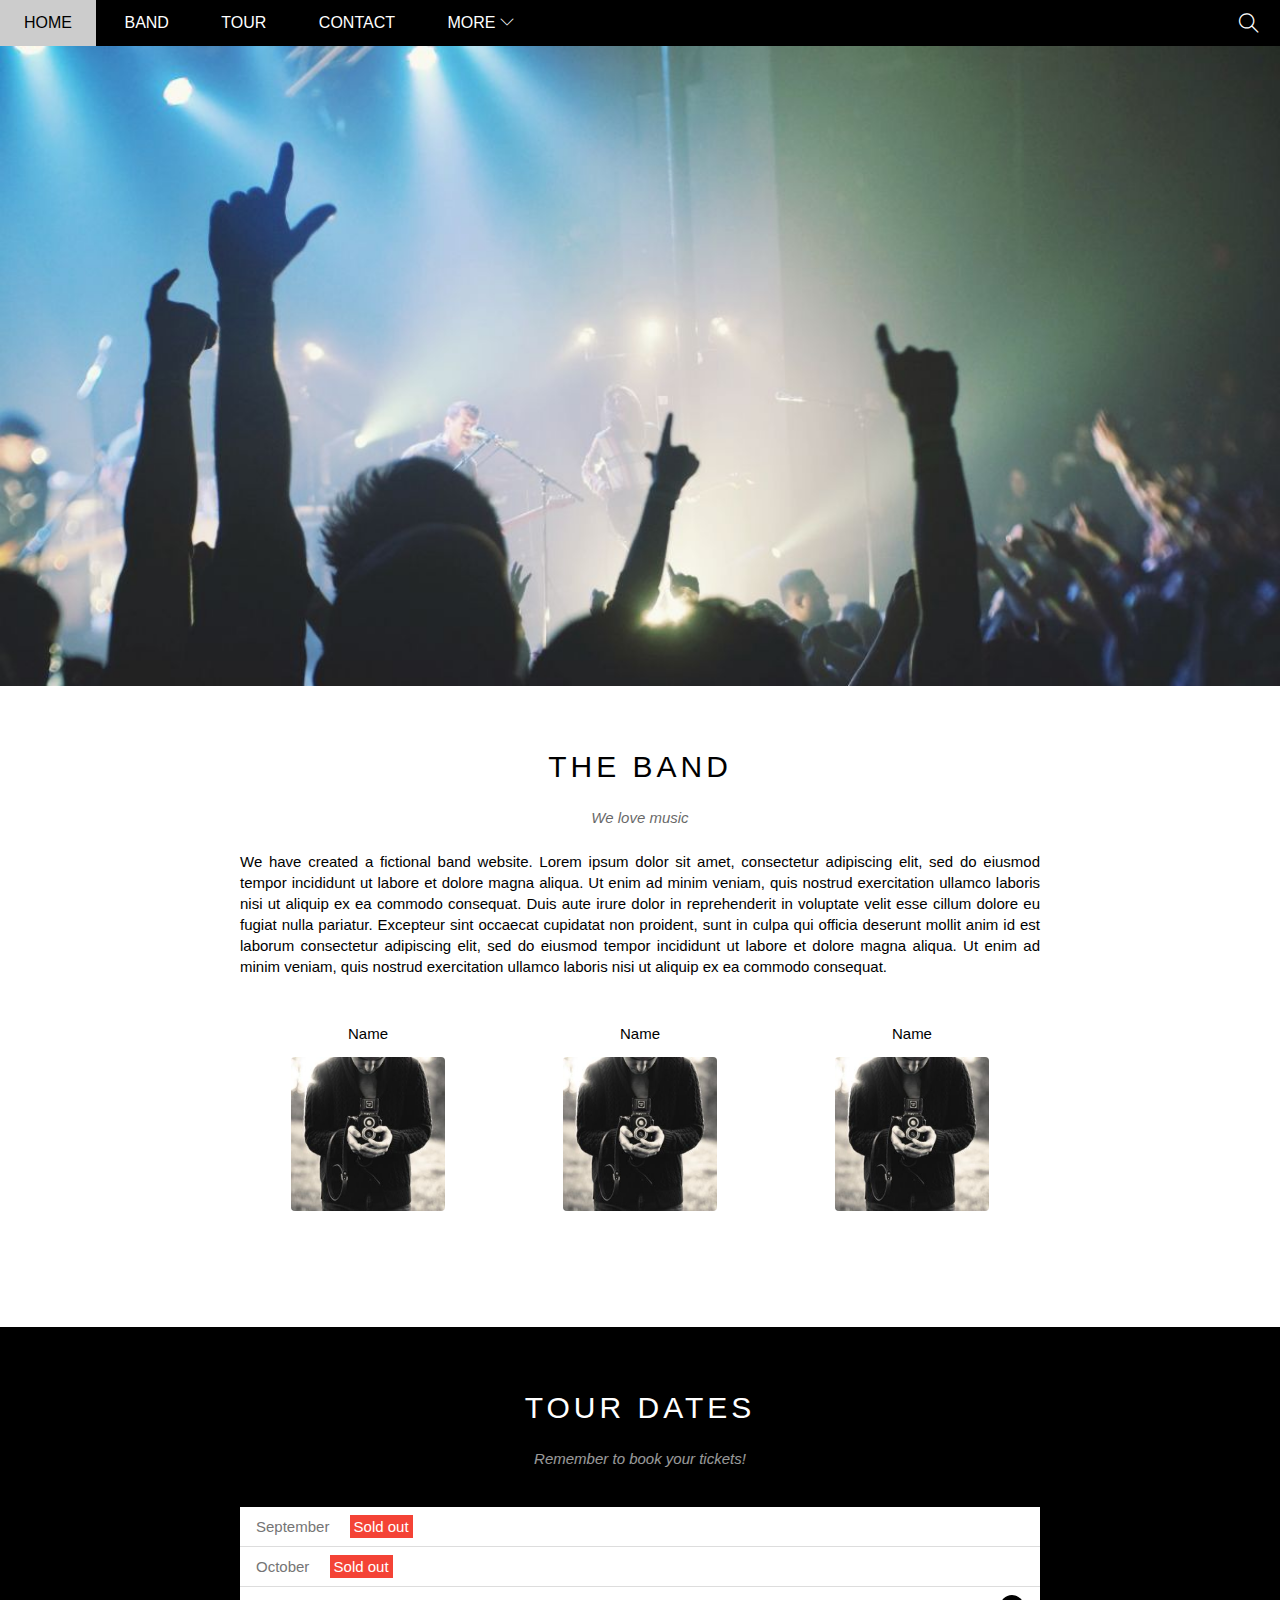
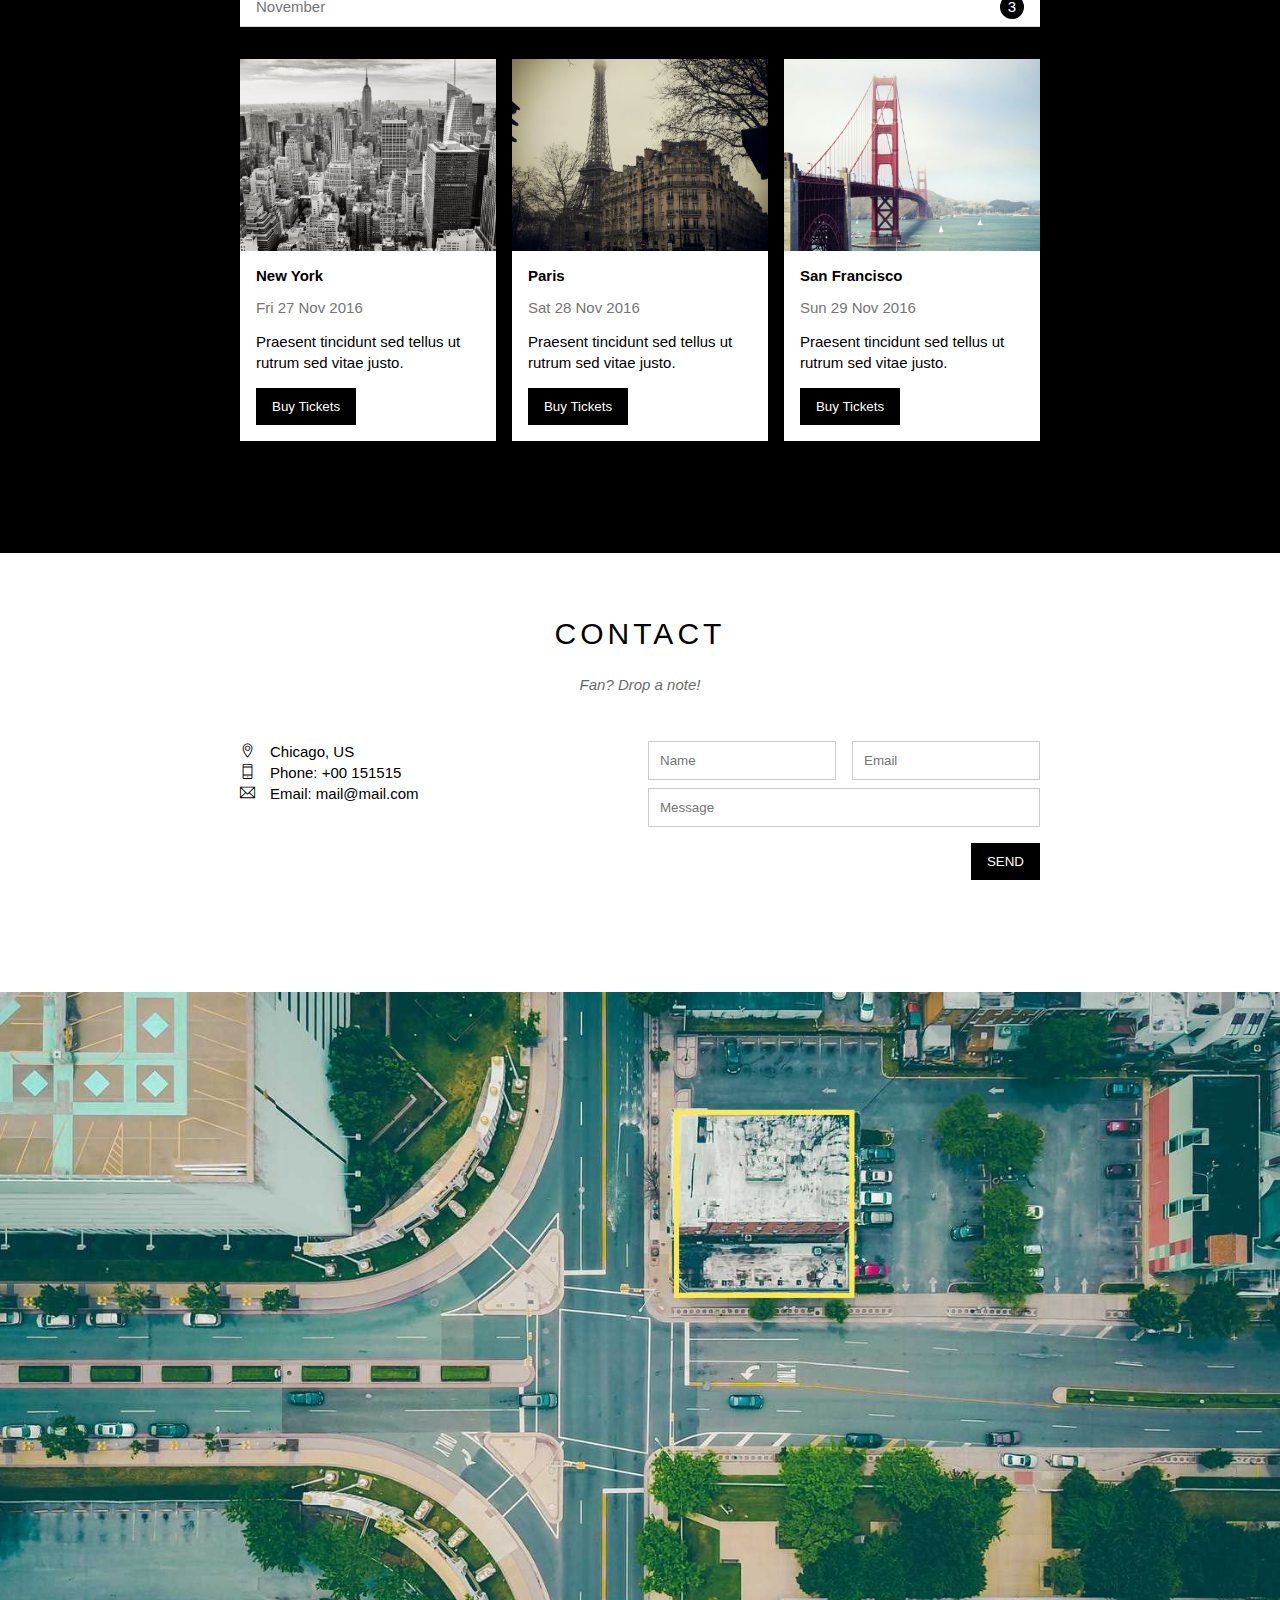
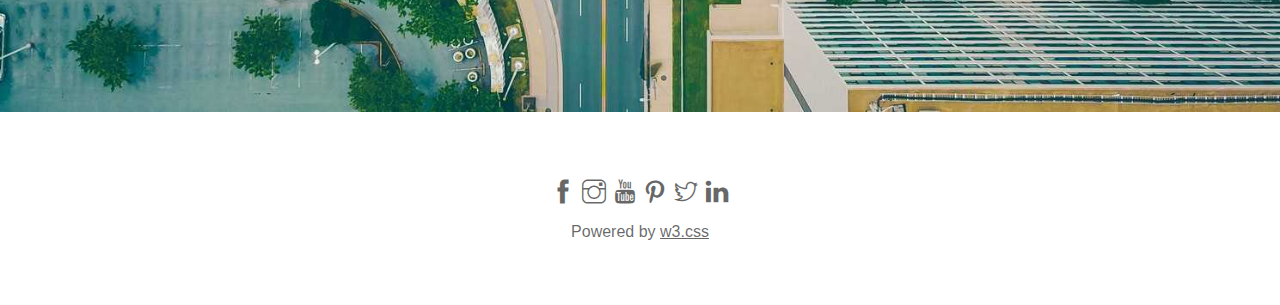
==== index.html @ e9b1ca22 "first commit" ====
<!DOCTYPE html>
<html lang="en">
    <head>
        <meta charset="UTF-8" />
        <meta http-equiv="X-UA-Compatible" content="IE=edge" />
        <meta name="viewport" content="width=device-width, initial-scale=1.0" />
        <link rel="stylesheet" href="assets/css/style.css" />
        <link rel="stylesheet" href="assets/fonts/themify-icons/themify-icons.css" />
        <title>The Band</title>
    </head>

    <body>
        <div id="main">
            <!-- Header -->
            <div id="header">
                <ul id="nav">
                    <li><a href="#">Home</a></li>
                    <li><a href="#band">Band</a></li>
                    <li><a href="#tour">Tour</a></li>
                    <li><a href="#contact">Contact</a></li>
                    <li>
                        <a href="">
                            More
                            <i class="nav-arrow-down ti-angle-down"></i>
                        </a>
                        <ul class="subnav">
                            <li><a href="#">Merchandise</a></li>
                            <li><a href="#">Extra</a></li>
                            <li><a href="#">Media</a></li>
                        </ul>
                    </li>
                </ul>
                <div class="search-btn">
                    <i class="search-icon ti-search"></i>
                </div>
            </div>
            <!-- Header -->

            <!-- Slider -->
            <div id="slider">
                <div class="text-content">
                    <h2 class="text-heading">New York</h2>
                    <p class="text-description">The atmosphere in New York is lorem ipsum.</p>
                </div>
            </div>
            <!-- Slider -->

            <!-- Content -->
            <div id="content">
                <!-- About section -->
                <div id="band" class="content-section">
                    <h2 class="section-heading">THE BAND</h2>
                    <p class="section-sub-heading">We love music</p>
                    <p class="about-text">
                        We have created a fictional band website. Lorem ipsum dolor sit amet, consectetur adipiscing elit, sed do eiusmod
                        tempor incididunt ut labore et dolore magna aliqua. Ut enim ad minim veniam, quis nostrud exercitation ullamco
                        laboris nisi ut aliquip ex ea commodo consequat. Duis aute irure dolor in reprehenderit in voluptate velit esse
                        cillum dolore eu fugiat nulla pariatur. Excepteur sint occaecat cupidatat non proident, sunt in culpa qui officia
                        deserunt mollit anim id est laborum consectetur adipiscing elit, sed do eiusmod tempor incididunt ut labore et
                        dolore magna aliqua. Ut enim ad minim veniam, quis nostrud exercitation ullamco laboris nisi ut aliquip ex ea
                        commodo consequat.
                    </p>
                    <div class="row members-list">
                        <div class="col col-third text-center">
                            <p class="member-name">Name</p>
                            <img src="./assets/img/team/bandmember.jpeg" alt="Name" class="member-img" />
                        </div>
                        <div class="col col-third text-center">
                            <p class="member-name">Name</p>
                            <img src="./assets/img/team/bandmember.jpeg" alt="Name" class="member-img" />
                        </div>
                        <div class="col col-third text-center">
                            <p class="member-name">Name</p>
                            <img src="./assets/img/team/bandmember.jpeg" alt="Name" class="member-img" />
                        </div>
                    </div>
                </div>
                <!-- About section -->

                <!-- Tour section -->
                <div id="tour" class="tour-section">
                    <div class="content-section">
                        <h2 class="section-heading text-white">TOUR DATES</h2>
                        <p class="section-sub-heading text-white">Remember to book your tickets!</p>

                        <!-- Tickets -->
                        <ul class="ticket-list">
                            <li>September <span class="sold-out">Sold out</span></li>
                            <li>October <span class="sold-out">Sold out</span></li>
                            <li>November <span class="quantity">3</span></li>
                        </ul>

                        <!-- Places -->
                        <div class="row places-list">
                            <div class="col col-third places-item">
                                <img src="/w3_band/assets/img/place/newyork.jpeg" alt="New York" class="place-img" />
                                <div class="place-body">
                                    <h3 class="place-heading">New York</h3>
                                    <p class="place-time">Fri 27 Nov 2016</p>
                                    <p class="place-description">Praesent tincidunt sed tellus ut rutrum sed vitae justo.</p>
                                    <button class="btn js-buy-ticket">Buy Tickets</button>
                                </div>
                            </div>

                            <div class="col col-third places-item">
                                <img src="/w3_band/assets/img/place/paris.jpeg" alt="New York" class="place-img" />
                                <div class="place-body">
                                    <h3 class="place-heading">Paris</h3>
                                    <p class="place-time">Sat 28 Nov 2016</p>
                                    <p class="place-description">Praesent tincidunt sed tellus ut rutrum sed vitae justo.</p>
                                    <button class="btn js-buy-ticket">Buy Tickets</button>
                                </div>
                            </div>

                            <div class="col col-third places-item">
                                <img src="/w3_band/assets/img/place/sanfran.jpeg" alt="New York" class="place-img" />
                                <div class="place-body">
                                    <h3 class="place-heading">San Francisco</h3>
                                    <p class="place-time">Sun 29 Nov 2016</p>
                                    <p class="place-description">Praesent tincidunt sed tellus ut rutrum sed vitae justo.</p>
                                    <button class="btn js-buy-ticket">Buy Tickets</button>
                                </div>
                            </div>
                        </div>
                    </div>
                </div>
                <!-- Tour section -->

                <!-- Contact section -->
                <div id="contact" class="content-section">
                    <h2 class="section-heading">CONTACT</h2>
                    <p class="section-sub-heading">Fan? Drop a note!</p>

                    <div class="row contact-content">
                        <div class="col col-half contact-info">
                            <p><i class="ti-location-pin"></i>Chicago, US</p>
                            <p><i class="ti-mobile"></i>Phone: +00 151515</p>
                            <p><i class="ti-email"></i>Email: mail@mail.com</p>
                        </div>
                        <div class="col col-half contact-form">
                            <form action="">
                                <div class="row">
                                    <div class="col col-half">
                                        <input type="text" name="" id="" required placeholder="Name" class="form-control" />
                                    </div>
                                    <div class="col col-half">
                                        <input type="email" name="" id="" required placeholder="Email" class="form-control" />
                                    </div>
                                </div>
                                <div class="row mt-8">
                                    <div class="col col-full">
                                        <input type="text" name="" id="" required placeholder="Message" class="form-control" />
                                    </div>
                                </div>
                                <input class="btn mt-16 pull-right" type="submit" value="SEND" />
                            </form>
                        </div>
                    </div>
                </div>
                <!-- Contact section -->

                <!-- Map -->
                <div class="map-section">
                    <img src="/w3_band/assets/img/map.jpeg" alt="" />
                </div>
                <!-- Map -->
            </div>
            <!-- Content -->

            <!-- Footer -->
            <div id="footer">
                <div class="socials">
                    <a href=""><i class="ti-facebook"></i></a>
                    <a href=""><i class="ti-instagram"></i></a>
                    <a href=""><i class="ti-youtube"></i></a>
                    <a href=""><i class="ti-pinterest"></i></a>
                    <a href=""><i class="ti-twitter"></i></a>
                    <a href=""><i class="ti-linkedin"></i></a>
                </div>
                <p class="copyright">Powered by <a href="">w3.css</a></p>
            </div>
            <!-- Footer -->
        </div>

        <!-- Modal Buy Tickets -->
        <div class="modal js-modal">
            <div class="modal-container js-modal-container">
                <div class="modal-close js-modal-close">
                    <i class="ti-close"></i>
                </div>
                <header class="modal-header">
                    <i class="modal-heading-icon ti-bag"></i>
                    Tickets
                </header>
                <div class="modal-body">
                    <label for="tickets-quantity" class="modal-label">
                        <i class="ti-shopping-card-full"></i>
                        Tickets, $15 per person
                    </label>
                    <input id="tickets-quantity" type="text" class="modal-input" placeholder="How many?" />

                    <label for="tickets-email" class="modal-label">
                        <i class="ti-user"></i>
                        Send To
                    </label>
                    <input id="tickets-email" type="email" class="modal-input" placeholder="Enter Email" />

                    <button id="buy-tickets">Pay <i class="ti-check"></i></button>
                </div>

                <footer class="modal-footer">
                    <p class="modal-help">Need <a href="">help?</a></p>
                </footer>
            </div>
        </div>
        <!-- Modal Buy Tickets -->

        <script>
            const buyBtns = document.querySelectorAll(".js-buy-ticket");
            const modal = document.querySelector(".js-modal");
            const modalContainer = document.querySelector(".js-modal-container");
            const modalClose = document.querySelector(".js-modal-close");

            function showBuyTickets() {
                modal.classList.add("open");
            }

            function hideBuyTickets() {
                modal.classList.remove("open");
            }

            for (const buyBtn of buyBtns) {
                buyBtn.addEventListener("click", showBuyTickets);
            }

            modalClose.addEventListener("click", hideBuyTickets);
            modal.addEventListener("click", hideBuyTickets);
            modalContainer.addEventListener("click", function (event) {
                event.stopPropagation();
            });
        </script>
    </body>
</html>
---- assets/css/style.css ----
/* Reset CSS */
* {
    padding: 0;
    margin: 0;
    box-sizing: border-box;
}

/* Common */
html {
    scroll-behavior: smooth;
    font-family: Arial, Helvetica, sans-serif;
}

.clear {
    clear: both;
}

.text-white {
    color: white !important;
}

.row {
    margin-left: -8px;
    margin-right: -8px;
}

.row::after {
    content: "";
    display: block;
    clear: both;
}

.col {
    float: left;
    padding-left: 8px;
    padding-right: 8px;
}

.col-half {
    width: 50%;
}

.col-full {
    width: 100%;
}

.col-third {
    width: calc(100% / 3);
}

.mt-8 {
    margin-top: 8px !important;
}

.mt-16 {
    margin-top: 16px !important;
}

.text-center {
    text-align: center !important;
}

.btn {
    color: #fff;
    background-color: #000;
    text-decoration: none;
    padding: 11px 16px;
    display: inline-block;
    margin-top: 15px;
    border: none;
}

.btn:hover {
    color: #000;
    background-color: #ccc;
    cursor: pointer;
}

.pull-right {
    float: right !important;
}

/* Main */
#main {
}

#header {
    height: 46px;
    background-color: black;
    position: fixed;
    top: 0;
    left: 0;
    right: 0;
    z-index: 1;
}

#nav {
    display: inline-block;
}

#nav,
.subnav {
    list-style-type: none;
}

#nav > li {
    display: inline-block;
}
#nav li {
    position: relative;
}

#nav > li > a {
    color: white;
    text-transform: uppercase;
}

#nav li a {
    text-decoration: none;
    line-height: 46px;
    padding: 0 24px;
    display: block;
}

#nav li:hover .subnav {
    display: block;
}

#nav > li:hover > a,
#nav .subnav li:hover a {
    color: black;
    background-color: #ccc;
}

#nav .subnav {
    display: none;
    min-width: 160px;
    position: absolute;
    top: 100%;
    left: 0;
    background-color: #fff;
    box-shadow: 0 0 10px rgba(0, 0, 0, 0.3);
}

#nav .subnav a {
    color: #000;
    padding: 0 12px;
    line-height: 38px;
}

#nav .nav-arrow-down {
    font-size: 14px;
}

#header .search-btn {
    float: right;
}

#header .search-btn:hover {
    background-color: #f44336;
}

#header .search-icon {
    color: #fff;
    font-size: 20px;
    line-height: 46px;
    padding: 0 21px;
    cursor: pointer;
}

#slider {
    margin-top: 46px;
    padding-top: 50%;
    background: url("/w3_band/assets/img/sliders/slider_new_york.jpg") top center / cover no-repeat;
}

#slider .text-content {
    position: absolute;
    color: white;
    bottom: 47px;
    /* Căn giữa */
    /* left: 50%;
    transform: translateX(-50%); */
    /* left: 0;
    right: 0; */
    width: 100%;
    text-align: center;
}

#slider .text-heading {
    font-size: 24px;
    font-weight: 500;
}

#slider .text-description {
    font-size: 15px;
    margin-top: 25px;
}

#content {
}

#content .content-section {
    width: 800px;
    padding: 64px 0 112px;
    margin-left: auto;
    margin-right: auto;
}

#content .section-heading {
    font-size: 30px;
    font-weight: 500;
    text-align: center;
    letter-spacing: 4px;
}

#content .section-sub-heading {
    text-align: center;
    margin-top: 25px;
    font-size: 15px;
    font-style: italic;
    opacity: 0.6;
}

#content .about-text {
    font-size: 15px;
    margin-top: 25px;
    text-align: justify;
    line-height: 1.4;
}

#content .members-list {
    margin-top: 48px;
}

#content .member-name {
    font-size: 15px;
}

#content .member-img {
    width: 154px;
    margin-top: 15px;
    border-radius: 4px;
}

.tour-section {
    background-color: #000;
}

.ticket-list {
    background-color: #fff;
    margin-top: 40px;
    list-style: none;
}

.ticket-list li {
    font-size: 15px;
    padding: 11px 16px;
    border-bottom: 1px solid #ddd;
    color: #757575;
}

.ticket-list .sold-out {
    background-color: #f44336;
    color: #fff;
    padding: 3px 4px;
    margin-left: 16px;
}

.ticket-list .quantity {
    float: right;
    width: 24px;
    height: 24px;
    border-radius: 50%;
    background-color: #000;
    color: #fff;
    text-align: center;
    line-height: 24px;
    margin-top: -3px;
}

/* Places */
.places-list {
    margin-top: 32px;
}

.place-img {
    width: 100%;
    display: block;
}

.place-img:hover {
    opacity: 0.6;
}

.place-body {
    background-color: #fff;
    padding: 16px;
    font-size: 15px;
}

.place-heading {
    font-size: 15px;
    font-weight: 600;
}

.place-time {
    margin-top: 15px;
    color: #757575;
}

.place-description {
    margin-top: 15px;
    line-height: 1.4;
}

/* Contact Form */

.contact-content {
    margin-top: 48px;
}

.contact-info {
    font-size: 15px;
    line-height: 1.4;
}

.contact-info i[class*="ti-"] {
    width: 30px;
    display: inline-block;
}

.contact-form {
    font-size: 15px;
}

.contact-form .form-control {
    padding: 11px;
    border: 1px solid #ccc;
    width: 100%;
}

/* Map Section */

.map-section img {
    width: 100%;
}

/* Footer */
#footer {
    padding: 64px 16px;
    text-align: center;
}

#footer .socials {
    font-size: 24px;
}

#footer .socials a {
    color: rgba(0, 0, 0, 0.6);
    text-decoration: none;
}

#footer .copyright a:hover,
#footer .socials a:hover {
    color: rgba(0, 0, 0, 0.4);
}

#footer .copyright {
    margin-top: 15px;
    color: rgba(0, 0, 0, 0.6);
}

#footer .copyright a {
    color: rgba(0, 0, 0, 0.6);
}

/* modal */
.modal {
    position: fixed;
    top: 0;
    right: 0;
    left: 0;
    bottom: 0;
    background-color: rgba(0, 0, 0, 0.4);
    display: none;
    align-items: center;
    justify-content: center;
}

.modal.open {
    display: flex;
}

.modal-container {
    background: #fff;
    width: 900px;
    min-height: 200px;
    position: relative;
    max-width: calc(100% -32px);
    animation: modalFadeIn ease 0.5s;
}

.modal-header {
    background: #009688;
    height: 130px;
    display: flex;
    align-items: center;
    justify-content: center;
    font-size: 30px;
    color: #fff;
}

.modal-heading-icon {
    margin-right: 16px;
}

.modal-close {
    position: absolute;
    top: 0;
    right: 0;
    color: #fff;
    padding: 12px;
}

.modal-close:hover {
    background-color: #ccc;
    cursor: pointer;
}

.modal-body {
    padding: 16px;
}

.modal-label {
    display: block;
    font-size: 15px;
    margin-bottom: 24px;
}

.modal-input {
    border: 1px solid #ccc;
    width: 100%;
    padding: 10px;
    font-size: 15px;
    margin-bottom: 24px;
}

#buy-tickets {
    background: #009688;
    border: none;
    color: #fff;
    width: 100%;
    padding: 18px;
    font-size: 15px;
    text-transform: uppercase;
    cursor: pointer;
}

#buy-tickets:hover {
    opacity: 0.9;
}

.modal-footer {
    padding: 16px;
    text-align: right;
}

.modal-footer a {
    color: #2196f3;
}

@keyframes modalFadeIn {
    from {
        opacity: 0;
        transform: translateY(-100px);
    }
    to {
        opacity: 1;
        transform: translateY(0);
    }
}
---- assets/fonts/themify-icons/themify-icons.css ----
@font-face {
	font-family: 'themify';
	src:url('fonts/themify.eot?-fvbane');
	src:url('fonts/themify.eot?#iefix-fvbane') format('embedded-opentype'),
		url('fonts/themify.woff?-fvbane') format('woff'),
		url('fonts/themify.ttf?-fvbane') format('truetype'),
		url('fonts/themify.svg?-fvbane#themify') format('svg');
	font-weight: normal;
	font-style: normal;
}

[class^="ti-"], [class*=" ti-"] {
	font-family: 'themify';
	speak: none;
	font-style: normal;
	font-weight: normal;
	font-variant: normal;
	text-transform: none;
	line-height: 1;

	/* Better Font Rendering =========== */
	-webkit-font-smoothing: antialiased;
	-moz-osx-font-smoothing: grayscale;
}

.ti-wand:before {
	content: "\e600";
}
.ti-volume:before {
	content: "\e601";
}
.ti-user:before {
	content: "\e602";
}
.ti-unlock:before {
	content: "\e603";
}
.ti-unlink:before {
	content: "\e604";
}
.ti-trash:before {
	content: "\e605";
}
.ti-thought:before {
	content: "\e606";
}
.ti-target:before {
	content: "\e607";
}
.ti-tag:before {
	content: "\e608";
}
.ti-tablet:before {
	content: "\e609";
}
.ti-star:before {
	content: "\e60a";
}
.ti-spray:before {
	content: "\e60b";
}
.ti-signal:before {
	content: "\e60c";
}
.ti-shopping-cart:before {
	content: "\e60d";
}
.ti-shopping-cart-full:before {
	content: "\e60e";
}
.ti-settings:before {
	content: "\e60f";
}
.ti-search:before {
	content: "\e610";
}
.ti-zoom-in:before {
	content: "\e611";
}
.ti-zoom-out:before {
	content: "\e612";
}
.ti-cut:before {
	content: "\e613";
}
.ti-ruler:before {
	content: "\e614";
}
.ti-ruler-pencil:before {
	content: "\e615";
}
.ti-ruler-alt:before {
	content: "\e616";
}
.ti-bookmark:before {
	content: "\e617";
}
.ti-bookmark-alt:before {
	content: "\e618";
}
.ti-reload:before {
	content: "\e619";
}
.ti-plus:before {
	content: "\e61a";
}
.ti-pin:before {
	content: "\e61b";
}
.ti-pencil:before {
	content: "\e61c";
}
.ti-pencil-alt:before {
	content: "\e61d";
}
.ti-paint-roller:before {
	content: "\e61e";
}
.ti-paint-bucket:before {
	content: "\e61f";
}
.ti-na:before {
	content: "\e620";
}
.ti-mobile:before {
	content: "\e621";
}
.ti-minus:before {
	content: "\e622";
}
.ti-medall:before {
	content: "\e623";
}
.ti-medall-alt:before {
	content: "\e624";
}
.ti-marker:before {
	content: "\e625";
}
.ti-marker-alt:before {
	content: "\e626";
}
.ti-arrow-up:before {
	content: "\e627";
}
.ti-arrow-right:before {
	content: "\e628";
}
.ti-arrow-left:before {
	content: "\e629";
}
.ti-arrow-down:before {
	content: "\e62a";
}
.ti-lock:before {
	content: "\e62b";
}
.ti-location-arrow:before {
	content: "\e62c";
}
.ti-link:before {
	content: "\e62d";
}
.ti-layout:before {
	content: "\e62e";
}
.ti-layers:before {
	content: "\e62f";
}
.ti-layers-alt:before {
	content: "\e630";
}
.ti-key:before {
	content: "\e631";
}
.ti-import:before {
	content: "\e632";
}
.ti-image:before {
	content: "\e633";
}
.ti-heart:before {
	content: "\e634";
}
.ti-heart-broken:before {
	content: "\e635";
}
.ti-hand-stop:before {
	content: "\e636";
}
.ti-hand-open:before {
	content: "\e637";
}
.ti-hand-drag:before {
	content: "\e638";
}
.ti-folder:before {
	content: "\e639";
}
.ti-flag:before {
	content: "\e63a";
}
.ti-flag-alt:before {
	content: "\e63b";
}
.ti-flag-alt-2:before {
	content: "\e63c";
}
.ti-eye:before {
	content: "\e63d";
}
.ti-export:before {
	content: "\e63e";
}
.ti-exchange-vertical:before {
	content: "\e63f";
}
.ti-desktop:before {
	content: "\e640";
}
.ti-cup:before {
	content: "\e641";
}
.ti-crown:before {
	content: "\e642";
}
.ti-comments:before {
	content: "\e643";
}
.ti-comment:before {
	content: "\e644";
}
.ti-comment-alt:before {
	content: "\e645";
}
.ti-close:before {
	content: "\e646";
}
.ti-clip:before {
	content: "\e647";
}
.ti-angle-up:before {
	content: "\e648";
}
.ti-angle-right:before {
	content: "\e649";
}
.ti-angle-left:before {
	content: "\e64a";
}
.ti-angle-down:before {
	content: "\e64b";
}
.ti-check:before {
	content: "\e64c";
}
.ti-check-box:before {
	content: "\e64d";
}
.ti-camera:before {
	content: "\e64e";
}
.ti-announcement:before {
	content: "\e64f";
}
.ti-brush:before {
	content: "\e650";
}
.ti-briefcase:before {
	content: "\e651";
}
.ti-bolt:before {
	content: "\e652";
}
.ti-bolt-alt:before {
	content: "\e653";
}
.ti-blackboard:before {
	content: "\e654";
}
.ti-bag:before {
	content: "\e655";
}
.ti-move:before {
	content: "\e656";
}
.ti-arrows-vertical:before {
	content: "\e657";
}
.ti-arrows-horizontal:before {
	content: "\e658";
}
.ti-fullscreen:before {
	content: "\e659";
}
.ti-arrow-top-right:before {
	content: "\e65a";
}
.ti-arrow-top-left:before {
	content: "\e65b";
}
.ti-arrow-circle-up:before {
	content: "\e65c";
}
.ti-arrow-circle-right:before {
	content: "\e65d";
}
.ti-arrow-circle-left:before {
	content: "\e65e";
}
.ti-arrow-circle-down:before {
	content: "\e65f";
}
.ti-angle-double-up:before {
	content: "\e660";
}
.ti-angle-double-right:before {
	content: "\e661";
}
.ti-angle-double-left:before {
	content: "\e662";
}
.ti-angle-double-down:before {
	content: "\e663";
}
.ti-zip:before {
	content: "\e664";
}
.ti-world:before {
	content: "\e665";
}
.ti-wheelchair:before {
	content: "\e666";
}
.ti-view-list:before {
	content: "\e667";
}
.ti-view-list-alt:before {
	content: "\e668";
}
.ti-view-grid:before {
	content: "\e669";
}
.ti-uppercase:before {
	content: "\e66a";
}
.ti-upload:before {
	content: "\e66b";
}
.ti-underline:before {
	content: "\e66c";
}
.ti-truck:before {
	content: "\e66d";
}
.ti-timer:before {
	content: "\e66e";
}
.ti-ticket:before {
	content: "\e66f";
}
.ti-thumb-up:before {
	content: "\e670";
}
.ti-thumb-down:before {
	content: "\e671";
}
.ti-text:before {
	content: "\e672";
}
.ti-stats-up:before {
	content: "\e673";
}
.ti-stats-down:before {
	content: "\e674";
}
.ti-split-v:before {
	content: "\e675";
}
.ti-split-h:before {
	content: "\e676";
}
.ti-smallcap:before {
	content: "\e677";
}
.ti-shine:before {
	content: "\e678";
}
.ti-shift-right:before {
	content: "\e679";
}
.ti-shift-left:before {
	content: "\e67a";
}
.ti-shield:before {
	content: "\e67b";
}
.ti-notepad:before {
	content: "\e67c";
}
.ti-server:before {
	content: "\e67d";
}
.ti-quote-right:before {
	content: "\e67e";
}
.ti-quote-left:before {
	content: "\e67f";
}
.ti-pulse:before {
	content: "\e680";
}
.ti-printer:before {
	content: "\e681";
}
.ti-power-off:before {
	content: "\e682";
}
.ti-plug:before {
	content: "\e683";
}
.ti-pie-chart:before {
	content: "\e684";
}
.ti-paragraph:before {
	content: "\e685";
}
.ti-panel:before {
	content: "\e686";
}
.ti-package:before {
	content: "\e687";
}
.ti-music:before {
	content: "\e688";
}
.ti-music-alt:before {
	content: "\e689";
}
.ti-mouse:before {
	content: "\e68a";
}
.ti-mouse-alt:before {
	content: "\e68b";
}
.ti-money:before {
	content: "\e68c";
}
.ti-microphone:before {
	content: "\e68d";
}
.ti-menu:before {
	content: "\e68e";
}
.ti-menu-alt:before {
	content: "\e68f";
}
.ti-map:before {
	content: "\e690";
}
.ti-map-alt:before {
	content: "\e691";
}
.ti-loop:before {
	content: "\e692";
}
.ti-location-pin:before {
	content: "\e693";
}
.ti-list:before {
	content: "\e694";
}
.ti-light-bulb:before {
	content: "\e695";
}
.ti-Italic:before {
	content: "\e696";
}
.ti-info:before {
	content: "\e697";
}
.ti-infinite:before {
	content: "\e698";
}
.ti-id-badge:before {
	content: "\e699";
}
.ti-hummer:before {
	content: "\e69a";
}
.ti-home:before {
	content: "\e69b";
}
.ti-help:before {
	content: "\e69c";
}
.ti-headphone:before {
	content: "\e69d";
}
.ti-harddrives:before {
	content: "\e69e";
}
.ti-harddrive:before {
	content: "\e69f";
}
.ti-gift:before {
	content: "\e6a0";
}
.ti-game:before {
	content: "\e6a1";
}
.ti-filter:before {
	content: "\e6a2";
}
.ti-files:before {
	content: "\e6a3";
}
.ti-file:before {
	content: "\e6a4";
}
.ti-eraser:before {
	content: "\e6a5";
}
.ti-envelope:before {
	content: "\e6a6";
}
.ti-download:before {
	content: "\e6a7";
}
.ti-direction:before {
	content: "\e6a8";
}
.ti-direction-alt:before {
	content: "\e6a9";
}
.ti-dashboard:before {
	content: "\e6aa";
}
.ti-control-stop:before {
	content: "\e6ab";
}
.ti-control-shuffle:before {
	content: "\e6ac";
}
.ti-control-play:before {
	content: "\e6ad";
}
.ti-control-pause:before {
	content: "\e6ae";
}
.ti-control-forward:before {
	content: "\e6af";
}
.ti-control-backward:before {
	content: "\e6b0";
}
.ti-cloud:before {
	content: "\e6b1";
}
.ti-cloud-up:before {
	content: "\e6b2";
}
.ti-cloud-down:before {
	content: "\e6b3";
}
.ti-clipboard:before {
	content: "\e6b4";
}
.ti-car:before {
	content: "\e6b5";
}
.ti-calendar:before {
	content: "\e6b6";
}
.ti-book:before {
	content: "\e6b7";
}
.ti-bell:before {
	content: "\e6b8";
}
.ti-basketball:before {
	content: "\e6b9";
}
.ti-bar-chart:before {
	content: "\e6ba";
}
.ti-bar-chart-alt:before {
	content: "\e6bb";
}
.ti-back-right:before {
	content: "\e6bc";
}
.ti-back-left:before {
	content: "\e6bd";
}
.ti-arrows-corner:before {
	content: "\e6be";
}
.ti-archive:before {
	content: "\e6bf";
}
.ti-anchor:before {
	content: "\e6c0";
}
.ti-align-right:before {
	content: "\e6c1";
}
.ti-align-left:before {
	content: "\e6c2";
}
.ti-align-justify:before {
	content: "\e6c3";
}
.ti-align-center:before {
	content: "\e6c4";
}
.ti-alert:before {
	content: "\e6c5";
}
.ti-alarm-clock:before {
	content: "\e6c6";
}
.ti-agenda:before {
	content: "\e6c7";
}
.ti-write:before {
	content: "\e6c8";
}
.ti-window:before {
	content: "\e6c9";
}
.ti-widgetized:before {
	content: "\e6ca";
}
.ti-widget:before {
	content: "\e6cb";
}
.ti-widget-alt:before {
	content: "\e6cc";
}
.ti-wallet:before {
	content: "\e6cd";
}
.ti-video-clapper:before {
	content: "\e6ce";
}
.ti-video-camera:before {
	content: "\e6cf";
}
.ti-vector:before {
	content: "\e6d0";
}
.ti-themify-logo:before {
	content: "\e6d1";
}
.ti-themify-favicon:before {
	content: "\e6d2";
}
.ti-themify-favicon-alt:before {
	content: "\e6d3";
}
.ti-support:before {
	content: "\e6d4";
}
.ti-stamp:before {
	content: "\e6d5";
}
.ti-split-v-alt:before {
	content: "\e6d6";
}
.ti-slice:before {
	content: "\e6d7";
}
.ti-shortcode:before {
	content: "\e6d8";
}
.ti-shift-right-alt:before {
	content: "\e6d9";
}
.ti-shift-left-alt:before {
	content: "\e6da";
}
.ti-ruler-alt-2:before {
	content: "\e6db";
}
.ti-receipt:before {
	content: "\e6dc";
}
.ti-pin2:before {
	content: "\e6dd";
}
.ti-pin-alt:before {
	content: "\e6de";
}
.ti-pencil-alt2:before {
	content: "\e6df";
}
.ti-palette:before {
	content: "\e6e0";
}
.ti-more:before {
	content: "\e6e1";
}
.ti-more-alt:before {
	content: "\e6e2";
}
.ti-microphone-alt:before {
	content: "\e6e3";
}
.ti-magnet:before {
	content: "\e6e4";
}
.ti-line-double:before {
	content: "\e6e5";
}
.ti-line-dotted:before {
	content: "\e6e6";
}
.ti-line-dashed:before {
	content: "\e6e7";
}
.ti-layout-width-full:before {
	content: "\e6e8";
}
.ti-layout-width-default:before {
	content: "\e6e9";
}
.ti-layout-width-default-alt:before {
	content: "\e6ea";
}
.ti-layout-tab:before {
	content: "\e6eb";
}
.ti-layout-tab-window:before {
	content: "\e6ec";
}
.ti-layout-tab-v:before {
	content: "\e6ed";
}
.ti-layout-tab-min:before {
	content: "\e6ee";
}
.ti-layout-slider:before {
	content: "\e6ef";
}
.ti-layout-slider-alt:before {
	content: "\e6f0";
}
.ti-layout-sidebar-right:before {
	content: "\e6f1";
}
.ti-layout-sidebar-none:before {
	content: "\e6f2";
}
.ti-layout-sidebar-left:before {
	content: "\e6f3";
}
.ti-layout-placeholder:before {
	content: "\e6f4";
}
.ti-layout-menu:before {
	content: "\e6f5";
}
.ti-layout-menu-v:before {
	content: "\e6f6";
}
.ti-layout-menu-separated:before {
	content: "\e6f7";
}
.ti-layout-menu-full:before {
	content: "\e6f8";
}
.ti-layout-media-right-alt:before {
	content: "\e6f9";
}
.ti-layout-media-right:before {
	content: "\e6fa";
}
.ti-layout-media-overlay:before {
	content: "\e6fb";
}
.ti-layout-media-overlay-alt:before {
	content: "\e6fc";
}
.ti-layout-media-overlay-alt-2:before {
	content: "\e6fd";
}
.ti-layout-media-left-alt:before {
	content: "\e6fe";
}
.ti-layout-media-left:before {
	content: "\e6ff";
}
.ti-layout-media-center-alt:before {
	content: "\e700";
}
.ti-layout-media-center:before {
	content: "\e701";
}
.ti-layout-list-thumb:before {
	content: "\e702";
}
.ti-layout-list-thumb-alt:before {
	content: "\e703";
}
.ti-layout-list-post:before {
	content: "\e704";
}
.ti-layout-list-large-image:before {
	content: "\e705";
}
.ti-layout-line-solid:before {
	content: "\e706";
}
.ti-layout-grid4:before {
	content: "\e707";
}
.ti-layout-grid3:before {
	content: "\e708";
}
.ti-layout-grid2:before {
	content: "\e709";
}
.ti-layout-grid2-thumb:before {
	content: "\e70a";
}
.ti-layout-cta-right:before {
	content: "\e70b";
}
.ti-layout-cta-left:before {
	content: "\e70c";
}
.ti-layout-cta-center:before {
	content: "\e70d";
}
.ti-layout-cta-btn-right:before {
	content: "\e70e";
}
.ti-layout-cta-btn-left:before {
	content: "\e70f";
}
.ti-layout-column4:before {
	content: "\e710";
}
.ti-layout-column3:before {
	content: "\e711";
}
.ti-layout-column2:before {
	content: "\e712";
}
.ti-layout-accordion-separated:before {
	content: "\e713";
}
.ti-layout-accordion-merged:before {
	content: "\e714";
}
.ti-layout-accordion-list:before {
	content: "\e715";
}
.ti-ink-pen:before {
	content: "\e716";
}
.ti-info-alt:before {
	content: "\e717";
}
.ti-help-alt:before {
	content: "\e718";
}
.ti-headphone-alt:before {
	content: "\e719";
}
.ti-hand-point-up:before {
	content: "\e71a";
}
.ti-hand-point-right:before {
	content: "\e71b";
}
.ti-hand-point-left:before {
	content: "\e71c";
}
.ti-hand-point-down:before {
	content: "\e71d";
}
.ti-gallery:before {
	content: "\e71e";
}
.ti-face-smile:before {
	content: "\e71f";
}
.ti-face-sad:before {
	content: "\e720";
}
.ti-credit-card:before {
	content: "\e721";
}
.ti-control-skip-forward:before {
	content: "\e722";
}
.ti-control-skip-backward:before {
	content: "\e723";
}
.ti-control-record:before {
	content: "\e724";
}
.ti-control-eject:before {
	content: "\e725";
}
.ti-comments-smiley:before {
	content: "\e726";
}
.ti-brush-alt:before {
	content: "\e727";
}
.ti-youtube:before {
	content: "\e728";
}
.ti-vimeo:before {
	content: "\e729";
}
.ti-twitter:before {
	content: "\e72a";
}
.ti-time:before {
	content: "\e72b";
}
.ti-tumblr:before {
	content: "\e72c";
}
.ti-skype:before {
	content: "\e72d";
}
.ti-share:before {
	content: "\e72e";
}
.ti-share-alt:before {
	content: "\e72f";
}
.ti-rocket:before {
	content: "\e730";
}
.ti-pinterest:before {
	content: "\e731";
}
.ti-new-window:before {
	content: "\e732";
}
.ti-microsoft:before {
	content: "\e733";
}
.ti-list-ol:before {
	content: "\e734";
}
.ti-linkedin:before {
	content: "\e735";
}
.ti-layout-sidebar-2:before {
	content: "\e736";
}
.ti-layout-grid4-alt:before {
	content: "\e737";
}
.ti-layout-grid3-alt:before {
	content: "\e738";
}
.ti-layout-grid2-alt:before {
	content: "\e739";
}
.ti-layout-column4-alt:before {
	content: "\e73a";
}
.ti-layout-column3-alt:before {
	content: "\e73b";
}
.ti-layout-column2-alt:before {
	content: "\e73c";
}
.ti-instagram:before {
	content: "\e73d";
}
.ti-google:before {
	content: "\e73e";
}
.ti-github:before {
	content: "\e73f";
}
.ti-flickr:before {
	content: "\e740";
}
.ti-facebook:before {
	content: "\e741";
}
.ti-dropbox:before {
	content: "\e742";
}
.ti-dribbble:before {
	content: "\e743";
}
.ti-apple:before {
	content: "\e744";
}
.ti-android:before {
	content: "\e745";
}
.ti-save:before {
	content: "\e746";
}
.ti-save-alt:before {
	content: "\e747";
}
.ti-yahoo:before {
	content: "\e748";
}
.ti-wordpress:before {
	content: "\e749";
}
.ti-vimeo-alt:before {
	content: "\e74a";
}
.ti-twitter-alt:before {
	content: "\e74b";
}
.ti-tumblr-alt:before {
	content: "\e74c";
}
.ti-trello:before {
	content: "\e74d";
}
.ti-stack-overflow:before {
	content: "\e74e";
}
.ti-soundcloud:before {
	content: "\e74f";
}
.ti-sharethis:before {
	content: "\e750";
}
.ti-sharethis-alt:before {
	content: "\e751";
}
.ti-reddit:before {
	content: "\e752";
}
.ti-pinterest-alt:before {
	content: "\e753";
}
.ti-microsoft-alt:before {
	content: "\e754";
}
.ti-linux:before {
	content: "\e755";
}
.ti-jsfiddle:before {
	content: "\e756";
}
.ti-joomla:before {
	content: "\e757";
}
.ti-html5:before {
	content: "\e758";
}
.ti-flickr-alt:before {
	content: "\e759";
}
.ti-email:before {
	content: "\e75a";
}
.ti-drupal:before {
	content: "\e75b";
}
.ti-dropbox-alt:before {
	content: "\e75c";
}
.ti-css3:before {
	content: "\e75d";
}
.ti-rss:before {
	content: "\e75e";
}
.ti-rss-alt:before {
	content: "\e75f";
}
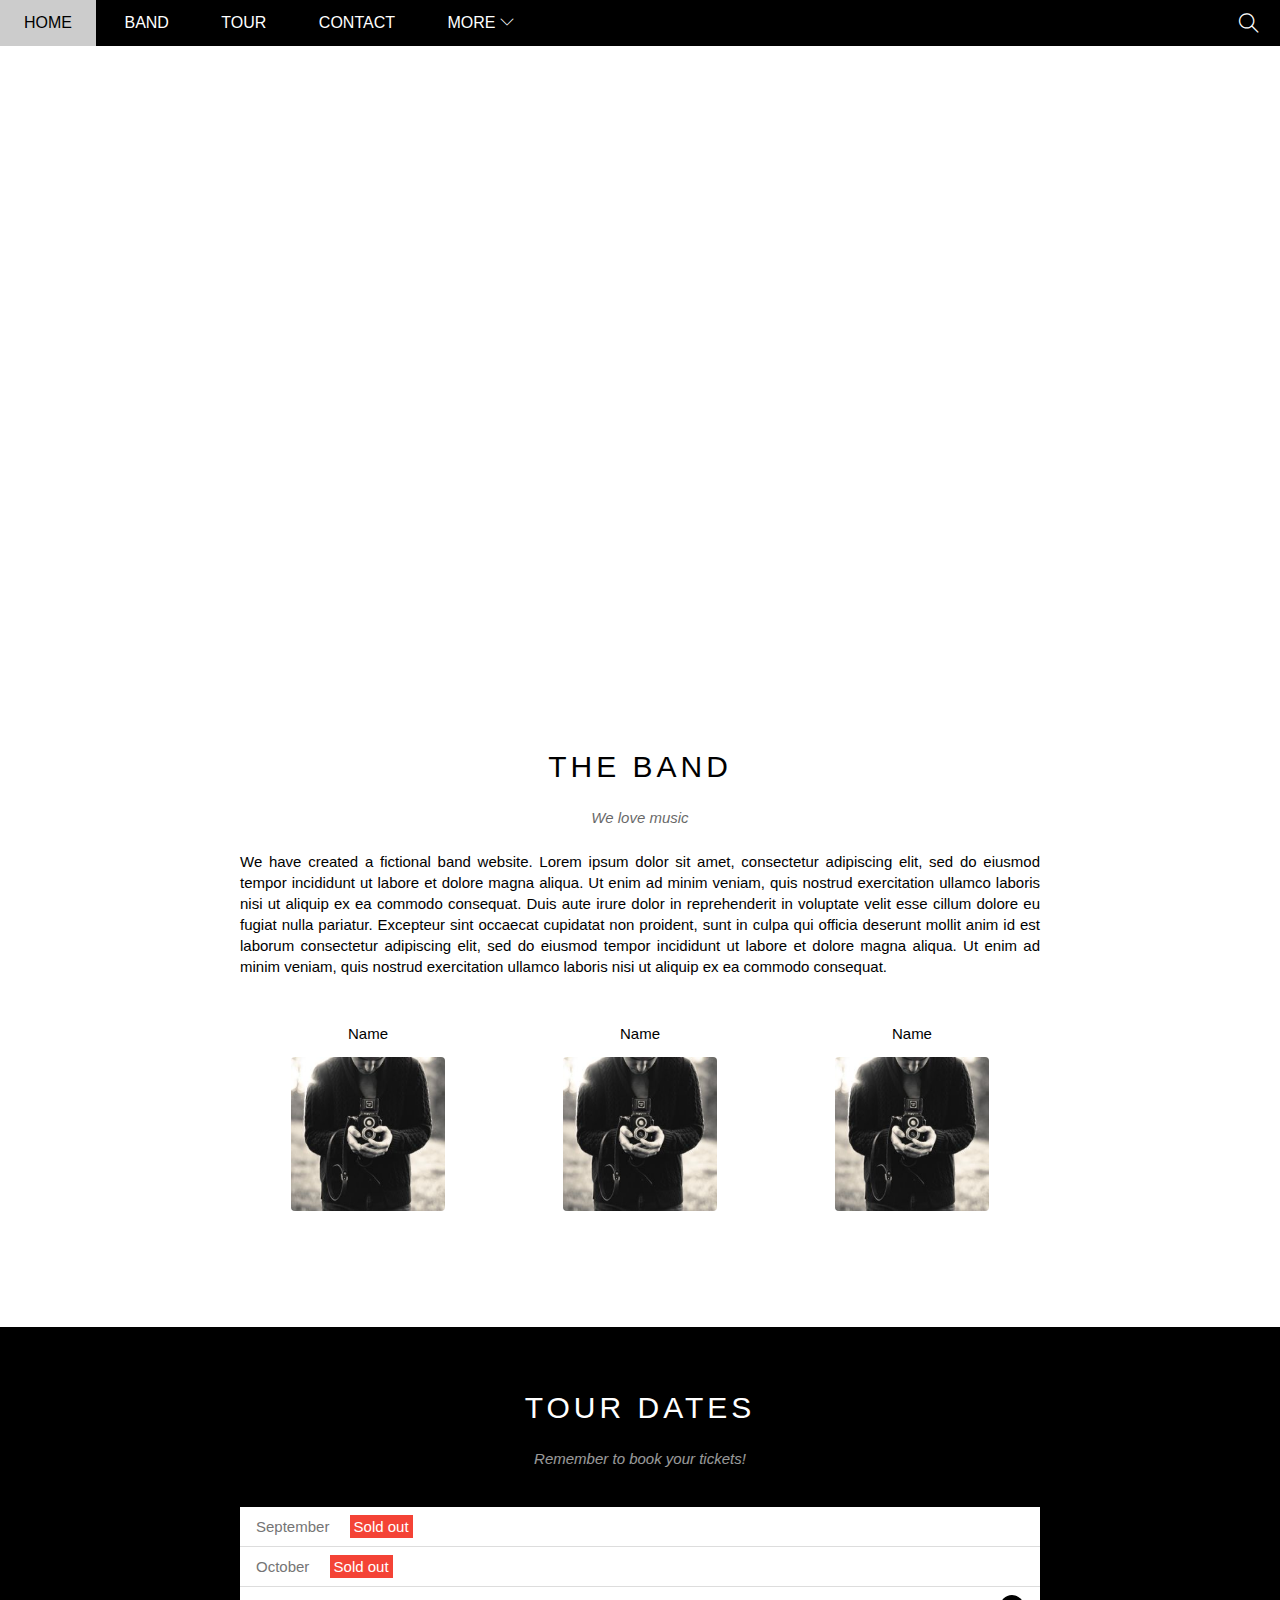
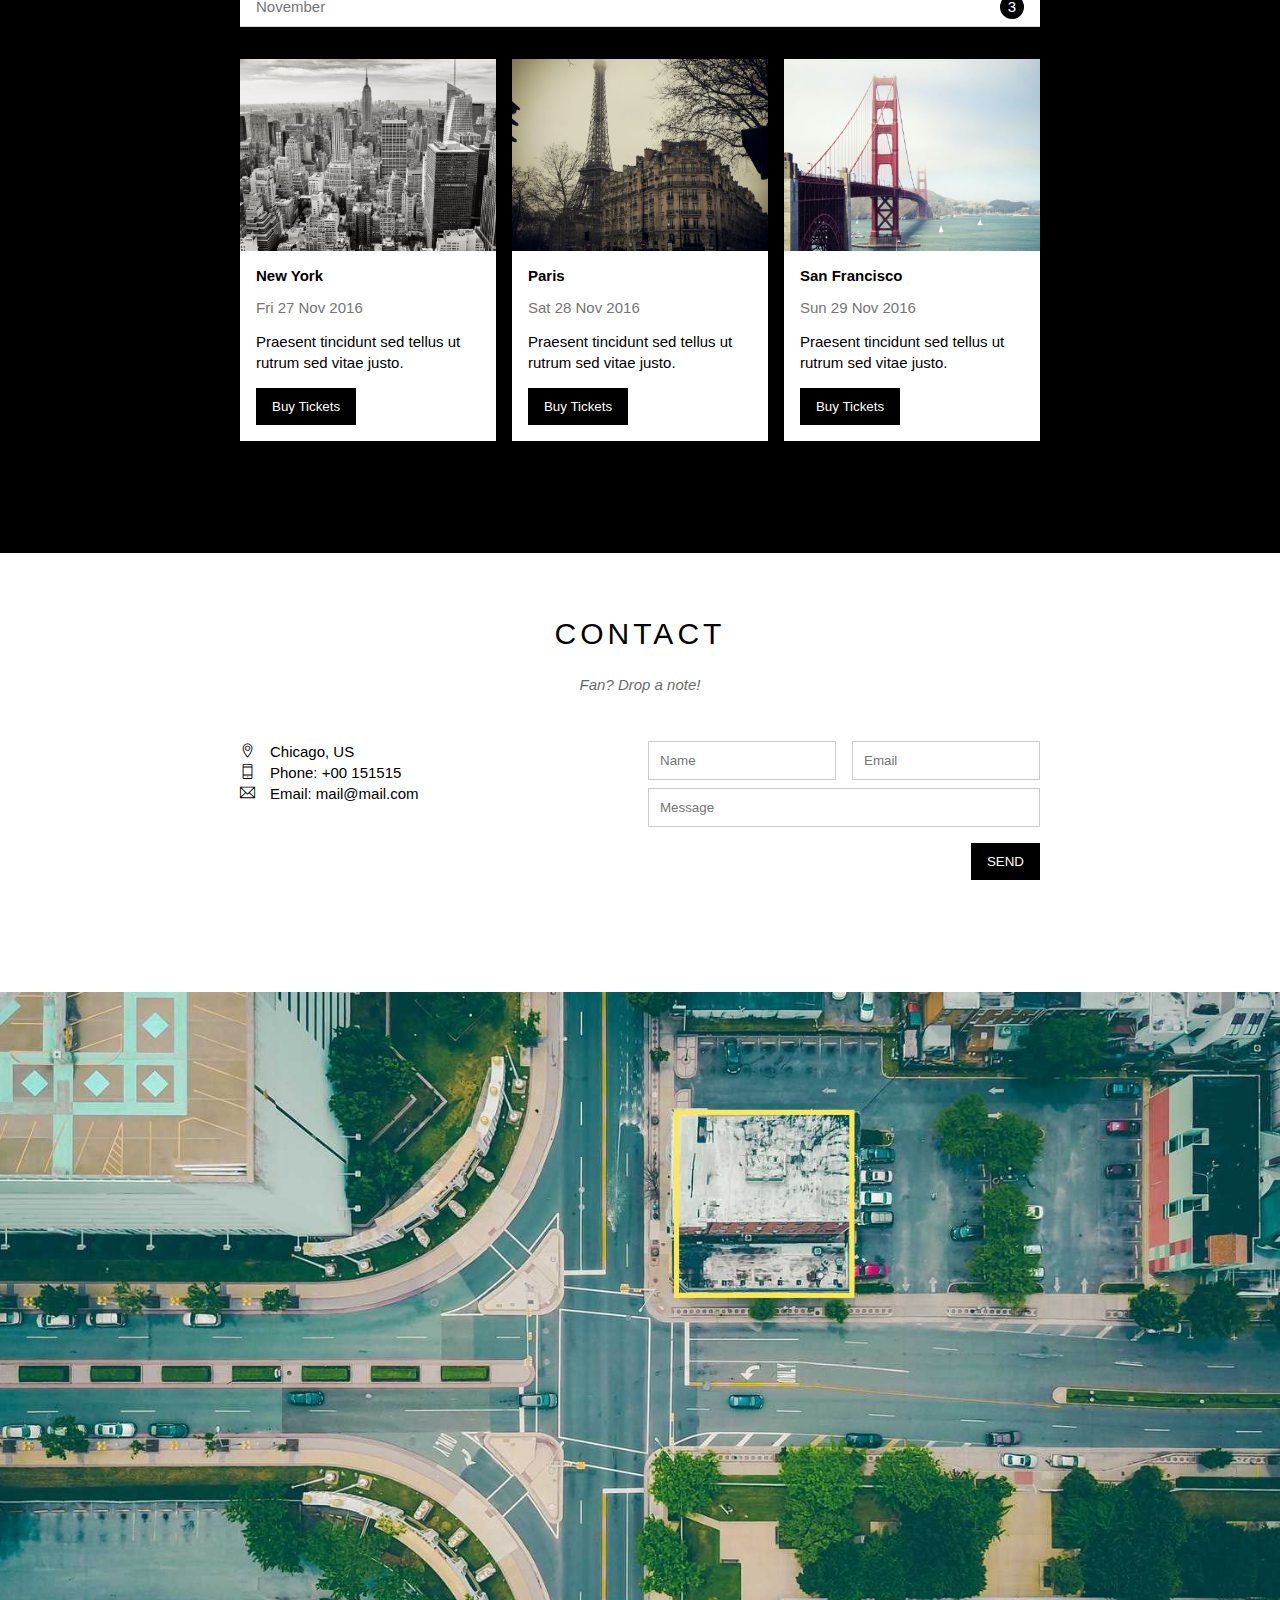
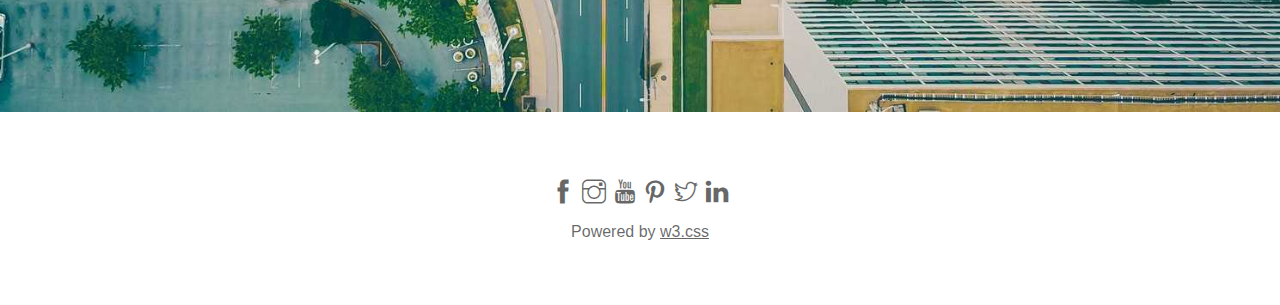
==== commit e6d464a8: "update" ====
--- a/index.html
+++ b/index.html
@@ -93,7 +93,7 @@
                         <!-- Places -->
                         <div class="row places-list">
                             <div class="col col-third places-item">
-                                <img src="/w3_band/assets/img/place/newyork.jpeg" alt="New York" class="place-img" />
+                                <img src="./assets/img/place/newyork.jpeg" alt="New York" class="place-img" />
                                 <div class="place-body">
                                     <h3 class="place-heading">New York</h3>
                                     <p class="place-time">Fri 27 Nov 2016</p>
@@ -103,7 +103,7 @@
                             </div>
 
                             <div class="col col-third places-item">
-                                <img src="/w3_band/assets/img/place/paris.jpeg" alt="New York" class="place-img" />
+                                <img src="./assets/img/place/paris.jpeg" alt="New York" class="place-img" />
                                 <div class="place-body">
                                     <h3 class="place-heading">Paris</h3>
                                     <p class="place-time">Sat 28 Nov 2016</p>
@@ -113,7 +113,7 @@
                             </div>
 
                             <div class="col col-third places-item">
-                                <img src="/w3_band/assets/img/place/sanfran.jpeg" alt="New York" class="place-img" />
+                                <img src="./assets/img/place/sanfran.jpeg" alt="New York" class="place-img" />
                                 <div class="place-body">
                                     <h3 class="place-heading">San Francisco</h3>
                                     <p class="place-time">Sun 29 Nov 2016</p>
@@ -161,7 +161,7 @@
 
                 <!-- Map -->
                 <div class="map-section">
-                    <img src="/w3_band/assets/img/map.jpeg" alt="" />
+                    <img src="./assets/img/map.jpeg" alt="" />
                 </div>
                 <!-- Map -->
             </div>
--- a/assets/css/style.css
+++ b/assets/css/style.css
@@ -171,7 +171,7 @@
 #slider {
     margin-top: 46px;
     padding-top: 50%;
-    background: url("/w3_band/assets/img/sliders/slider_new_york.jpg") top center / cover no-repeat;
+    background: url("./assets/img/sliders/slider_new_york.jpg") top center / cover no-repeat;
 }
 
 #slider .text-content {
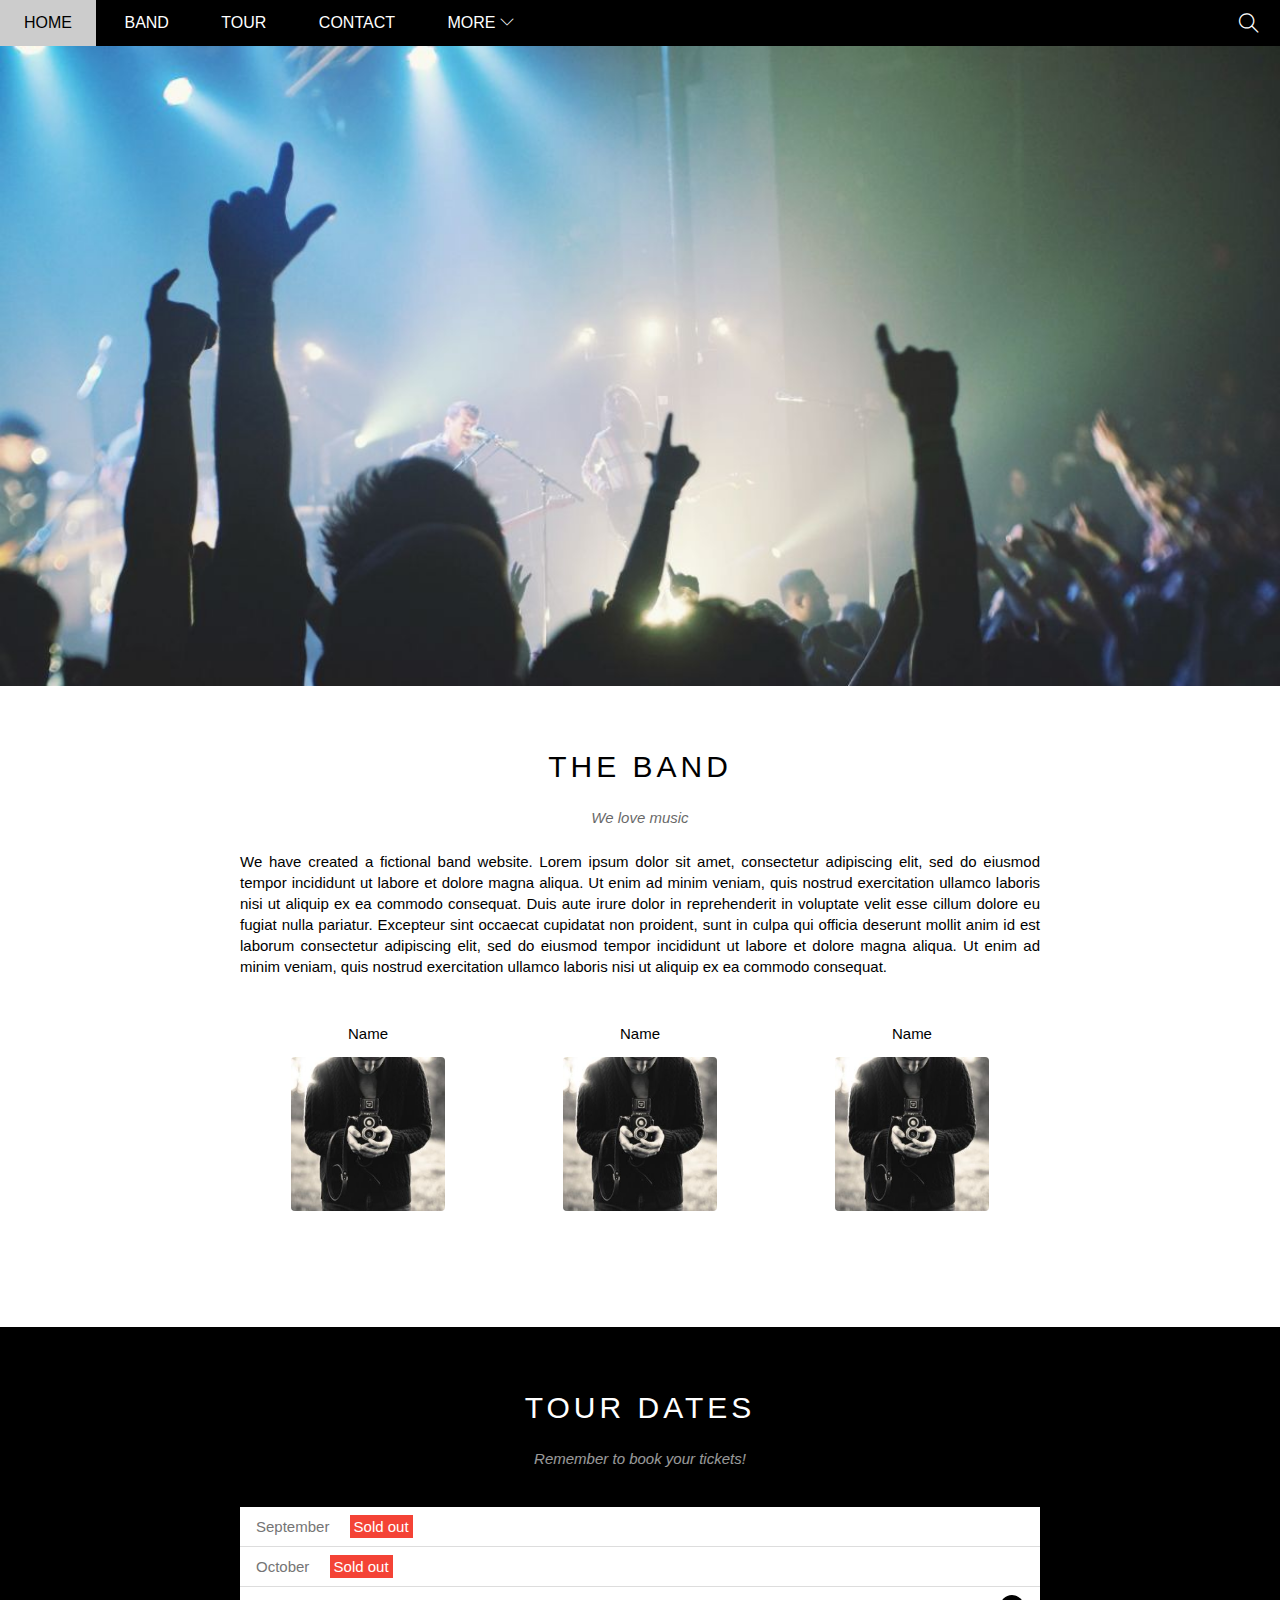
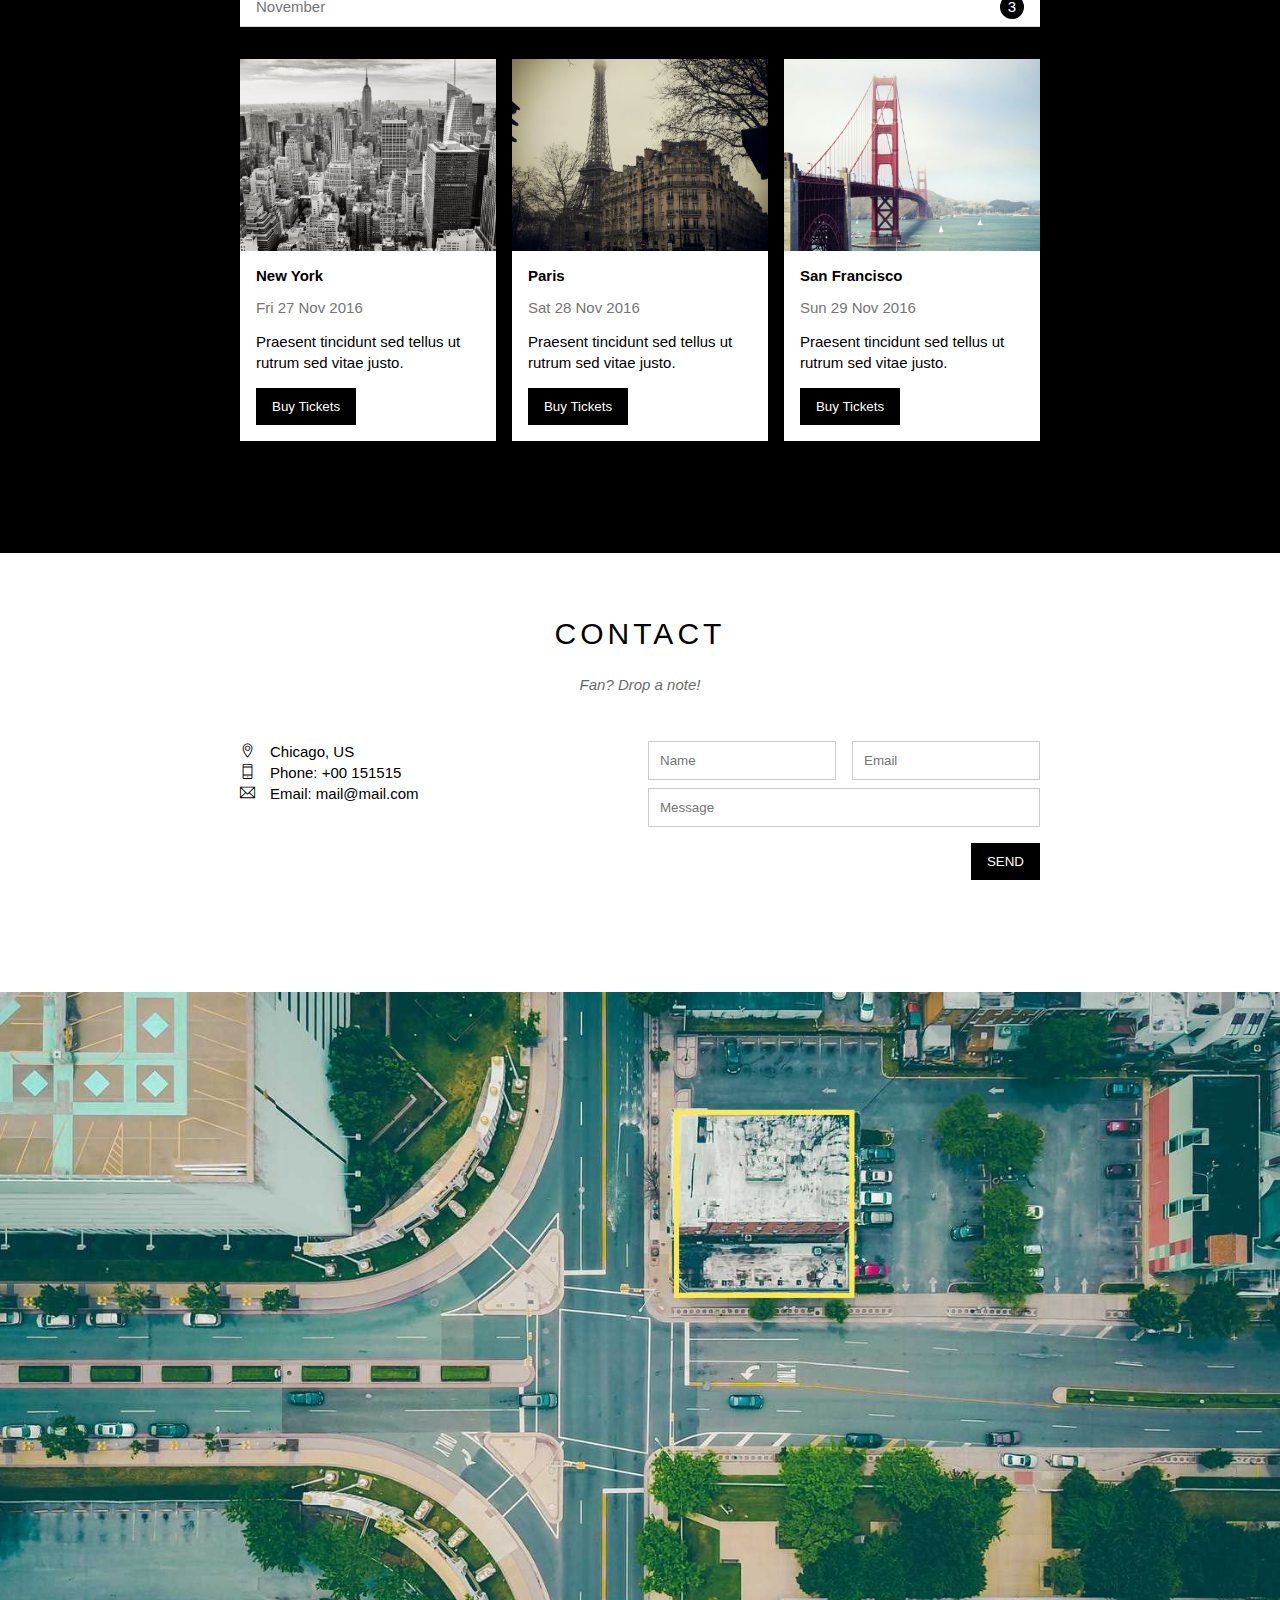
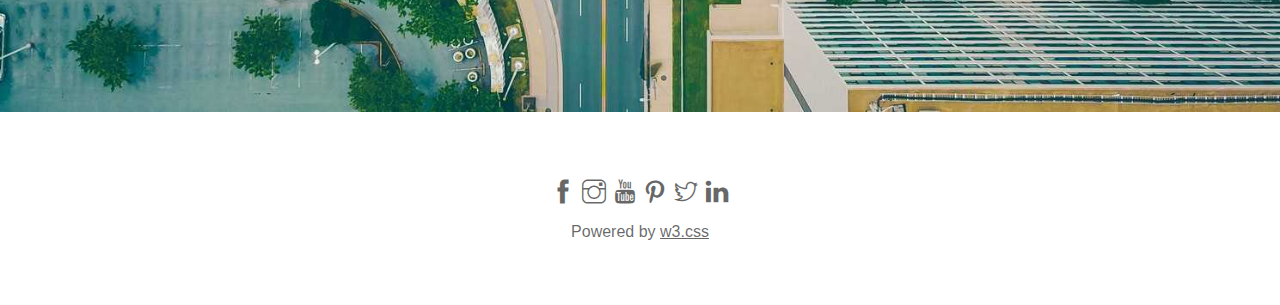
==== commit 24720ae6: "fix" ====
--- a/index.html
+++ b/index.html
@@ -63,15 +63,15 @@
                     <div class="row members-list">
                         <div class="col col-third text-center">
                             <p class="member-name">Name</p>
-                            <img src="./assets/img/team/bandmember.jpeg" alt="Name" class="member-img" />
+                            <img src="/assets/img/team/bandmember.jpeg" alt="Name" class="member-img" />
                         </div>
                         <div class="col col-third text-center">
                             <p class="member-name">Name</p>
-                            <img src="./assets/img/team/bandmember.jpeg" alt="Name" class="member-img" />
+                            <img src="/assets/img/team/bandmember.jpeg" alt="Name" class="member-img" />
                         </div>
                         <div class="col col-third text-center">
                             <p class="member-name">Name</p>
-                            <img src="./assets/img/team/bandmember.jpeg" alt="Name" class="member-img" />
+                            <img src="/assets/img/team/bandmember.jpeg" alt="Name" class="member-img" />
                         </div>
                     </div>
                 </div>
@@ -93,7 +93,7 @@
                         <!-- Places -->
                         <div class="row places-list">
                             <div class="col col-third places-item">
-                                <img src="./assets/img/place/newyork.jpeg" alt="New York" class="place-img" />
+                                <img src="/assets/img/place/newyork.jpeg" alt="New York" class="place-img" />
                                 <div class="place-body">
                                     <h3 class="place-heading">New York</h3>
                                     <p class="place-time">Fri 27 Nov 2016</p>
@@ -103,7 +103,7 @@
                             </div>
 
                             <div class="col col-third places-item">
-                                <img src="./assets/img/place/paris.jpeg" alt="New York" class="place-img" />
+                                <img src="/assets/img/place/paris.jpeg" alt="New York" class="place-img" />
                                 <div class="place-body">
                                     <h3 class="place-heading">Paris</h3>
                                     <p class="place-time">Sat 28 Nov 2016</p>
@@ -113,7 +113,7 @@
                             </div>
 
                             <div class="col col-third places-item">
-                                <img src="./assets/img/place/sanfran.jpeg" alt="New York" class="place-img" />
+                                <img src="/assets/img/place/sanfran.jpeg" alt="New York" class="place-img" />
                                 <div class="place-body">
                                     <h3 class="place-heading">San Francisco</h3>
                                     <p class="place-time">Sun 29 Nov 2016</p>
@@ -161,7 +161,7 @@
 
                 <!-- Map -->
                 <div class="map-section">
-                    <img src="./assets/img/map.jpeg" alt="" />
+                    <img src="/assets/img/map.jpeg" alt="" />
                 </div>
                 <!-- Map -->
             </div>
--- a/assets/css/style.css
+++ b/assets/css/style.css
@@ -171,7 +171,7 @@
 #slider {
     margin-top: 46px;
     padding-top: 50%;
-    background: url("./assets/img/sliders/slider_new_york.jpg") top center / cover no-repeat;
+    background: url("/assets/img/sliders/slider_new_york.jpg") top center / cover no-repeat;
 }
 
 #slider .text-content {
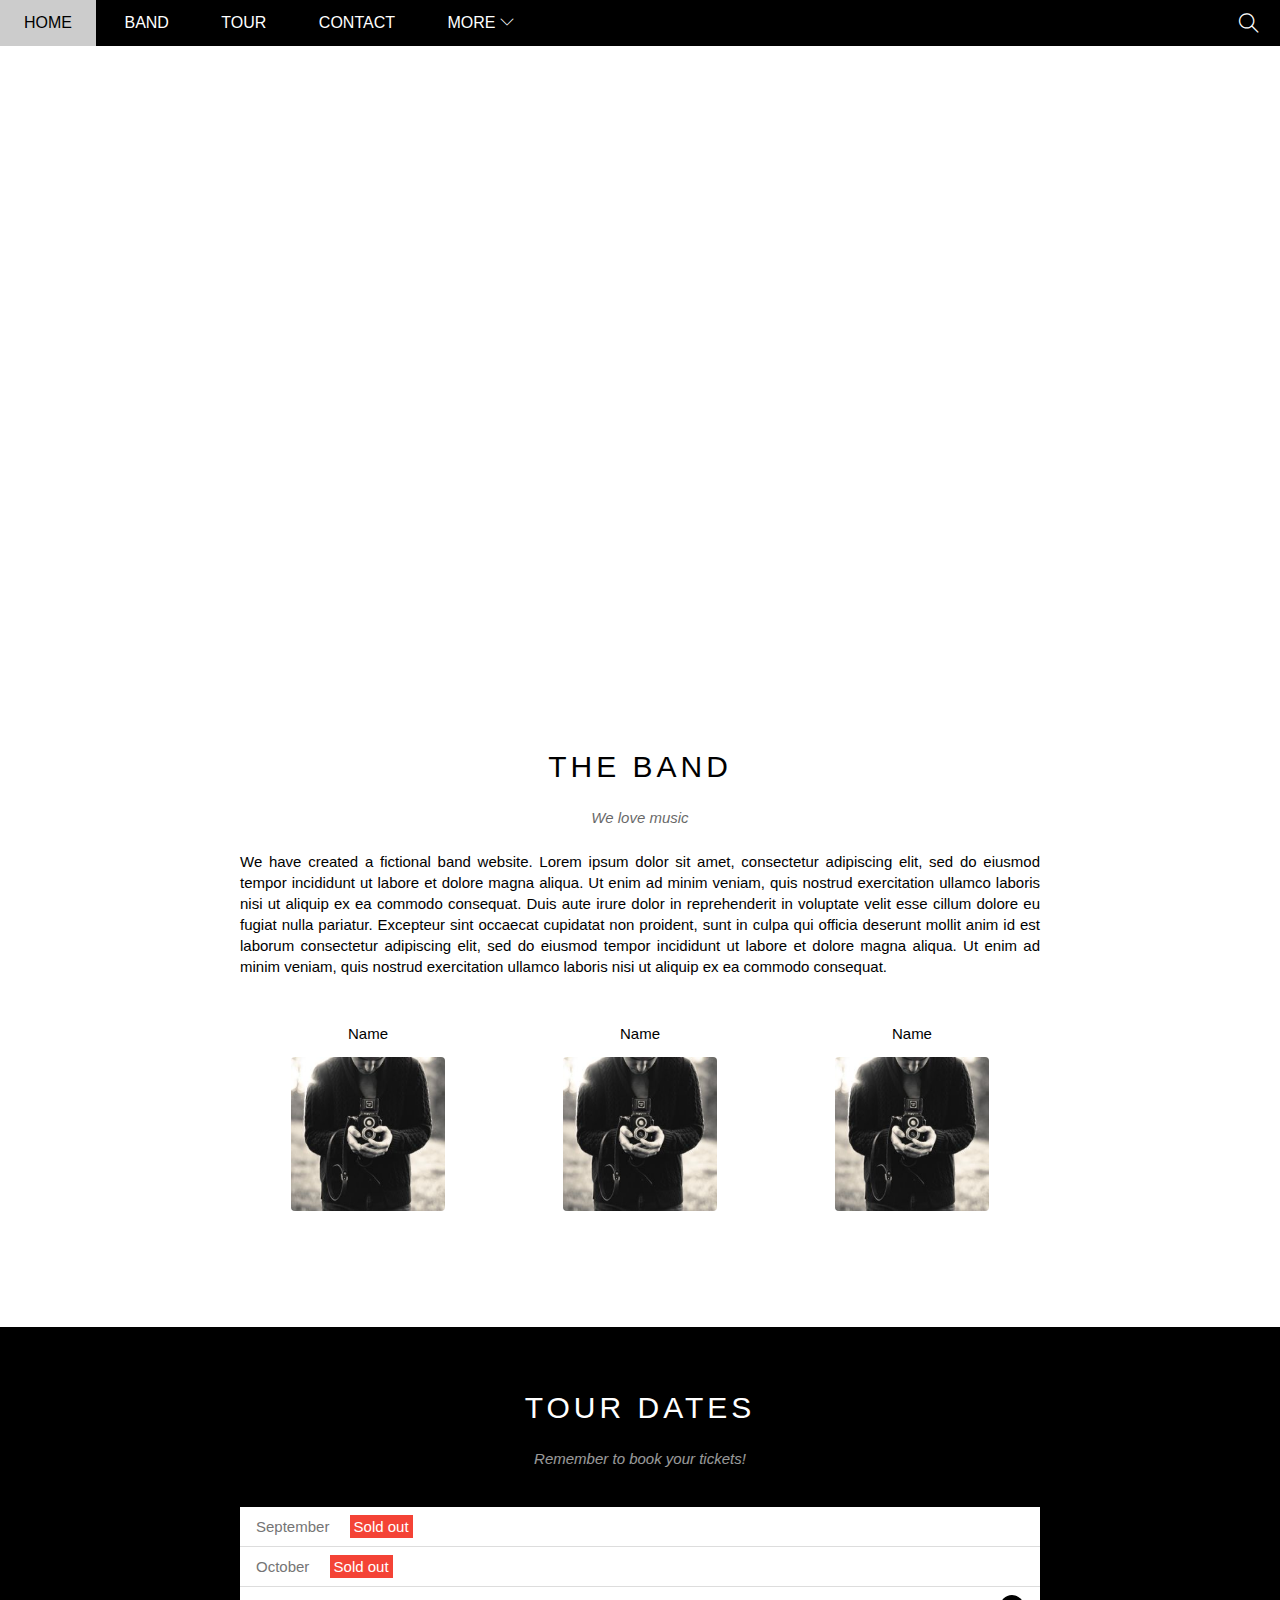
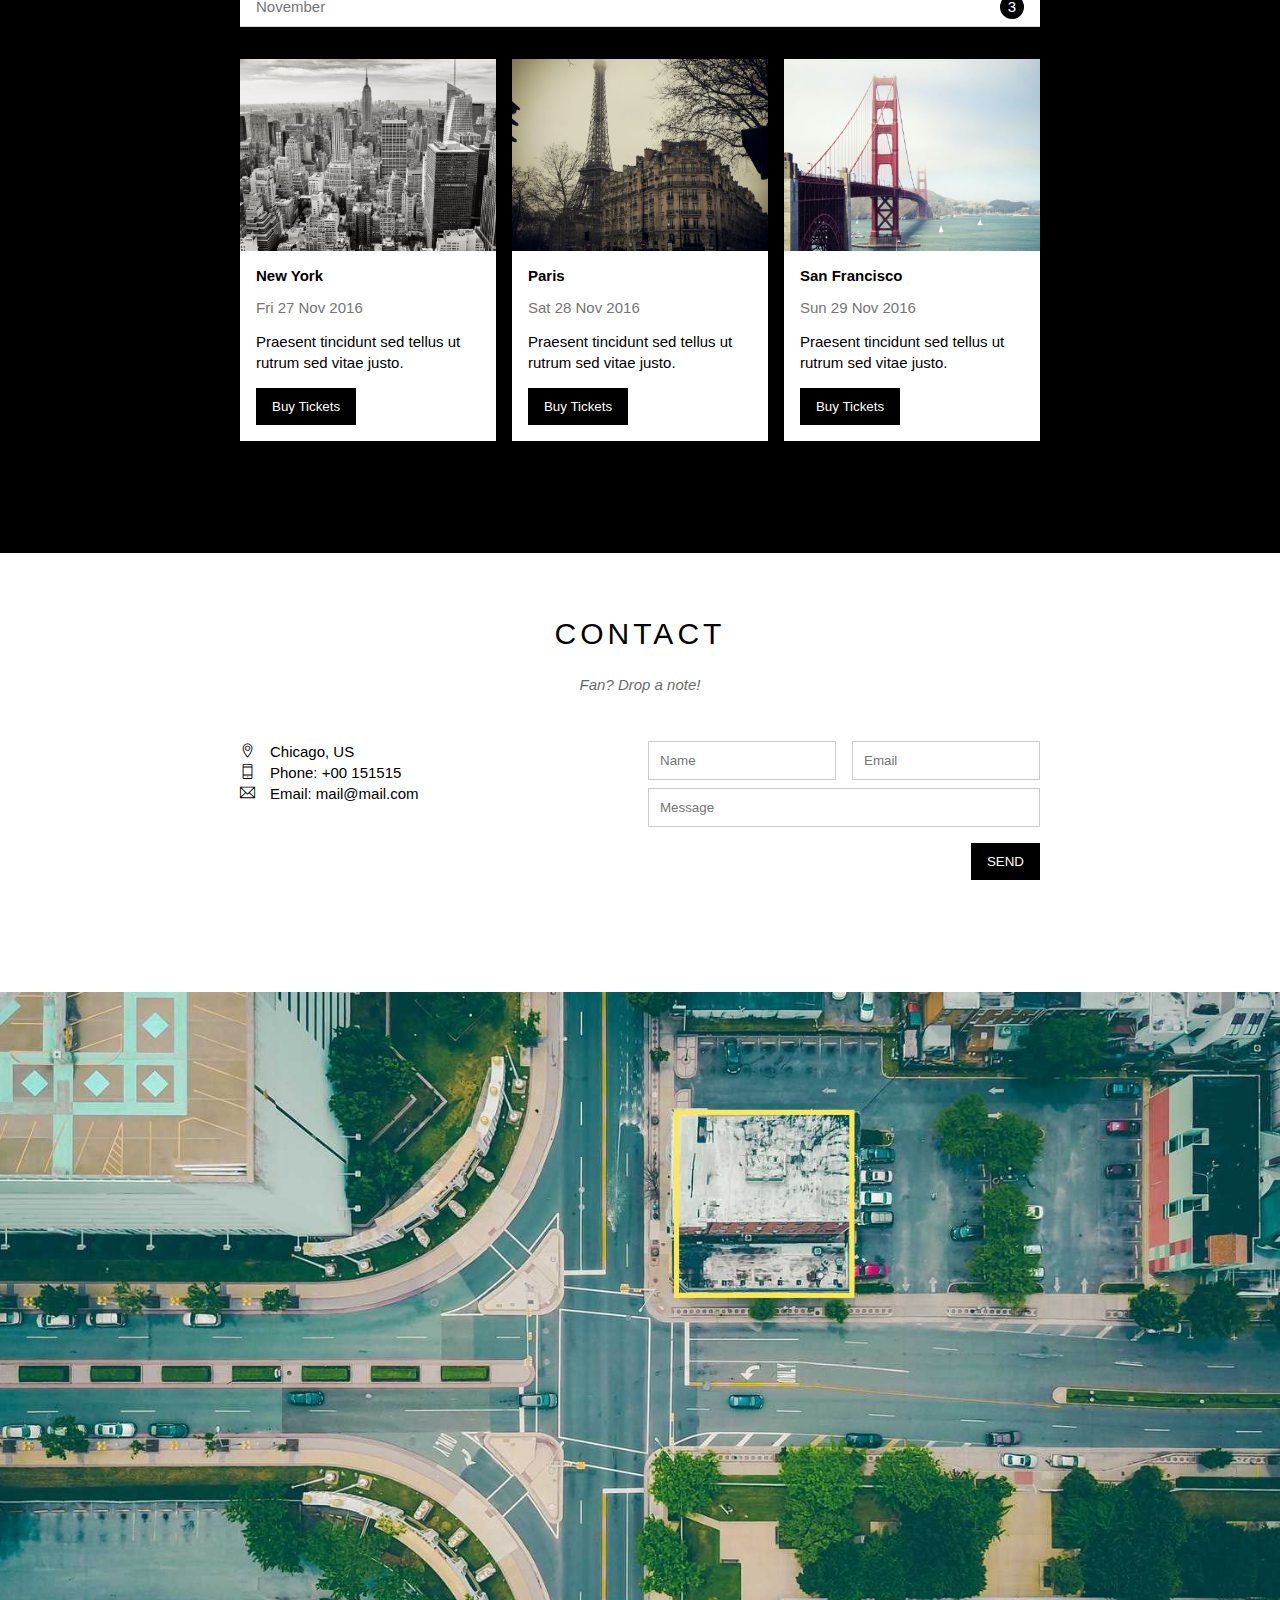
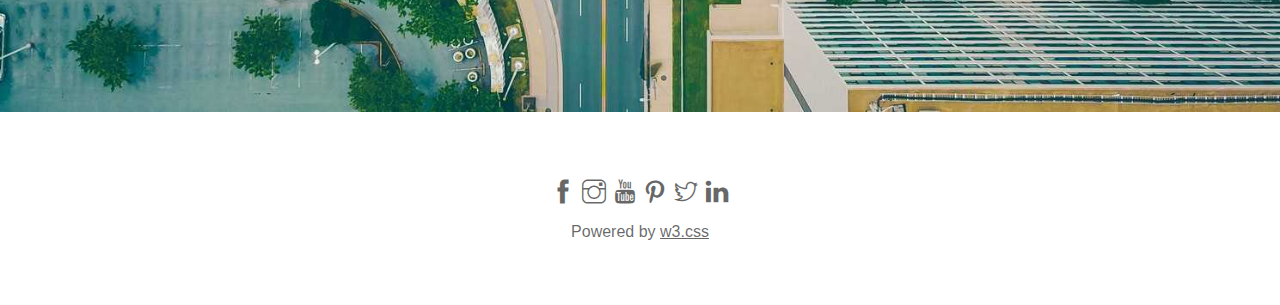
==== commit 006f91e7: "fix" ====
--- a/index.html
+++ b/index.html
@@ -63,15 +63,15 @@
                     <div class="row members-list">
                         <div class="col col-third text-center">
                             <p class="member-name">Name</p>
-                            <img src="/assets/img/team/bandmember.jpeg" alt="Name" class="member-img" />
+                            <img src="assets/img/team/bandmember.jpeg" alt="Name" class="member-img" />
                         </div>
                         <div class="col col-third text-center">
                             <p class="member-name">Name</p>
-                            <img src="/assets/img/team/bandmember.jpeg" alt="Name" class="member-img" />
+                            <img src="assets/img/team/bandmember.jpeg" alt="Name" class="member-img" />
                         </div>
                         <div class="col col-third text-center">
                             <p class="member-name">Name</p>
-                            <img src="/assets/img/team/bandmember.jpeg" alt="Name" class="member-img" />
+                            <img src="assets/img/team/bandmember.jpeg" alt="Name" class="member-img" />
                         </div>
                     </div>
                 </div>
@@ -93,7 +93,7 @@
                         <!-- Places -->
                         <div class="row places-list">
                             <div class="col col-third places-item">
-                                <img src="/assets/img/place/newyork.jpeg" alt="New York" class="place-img" />
+                                <img src="assets/img/place/newyork.jpeg" alt="New York" class="place-img" />
                                 <div class="place-body">
                                     <h3 class="place-heading">New York</h3>
                                     <p class="place-time">Fri 27 Nov 2016</p>
@@ -113,7 +113,7 @@
                             </div>
 
                             <div class="col col-third places-item">
-                                <img src="/assets/img/place/sanfran.jpeg" alt="New York" class="place-img" />
+                                <img src="assets/img/place/sanfran.jpeg" alt="New York" class="place-img" />
                                 <div class="place-body">
                                     <h3 class="place-heading">San Francisco</h3>
                                     <p class="place-time">Sun 29 Nov 2016</p>
@@ -161,7 +161,7 @@
 
                 <!-- Map -->
                 <div class="map-section">
-                    <img src="/assets/img/map.jpeg" alt="" />
+                    <img src="assets/img/map.jpeg" alt="" />
                 </div>
                 <!-- Map -->
             </div>
--- a/assets/css/style.css
+++ b/assets/css/style.css
@@ -171,7 +171,7 @@
 #slider {
     margin-top: 46px;
     padding-top: 50%;
-    background: url("/assets/img/sliders/slider_new_york.jpg") top center / cover no-repeat;
+    background: url("assets/img/sliders/slider_new_york.jpg") top center / cover no-repeat;
 }
 
 #slider .text-content {
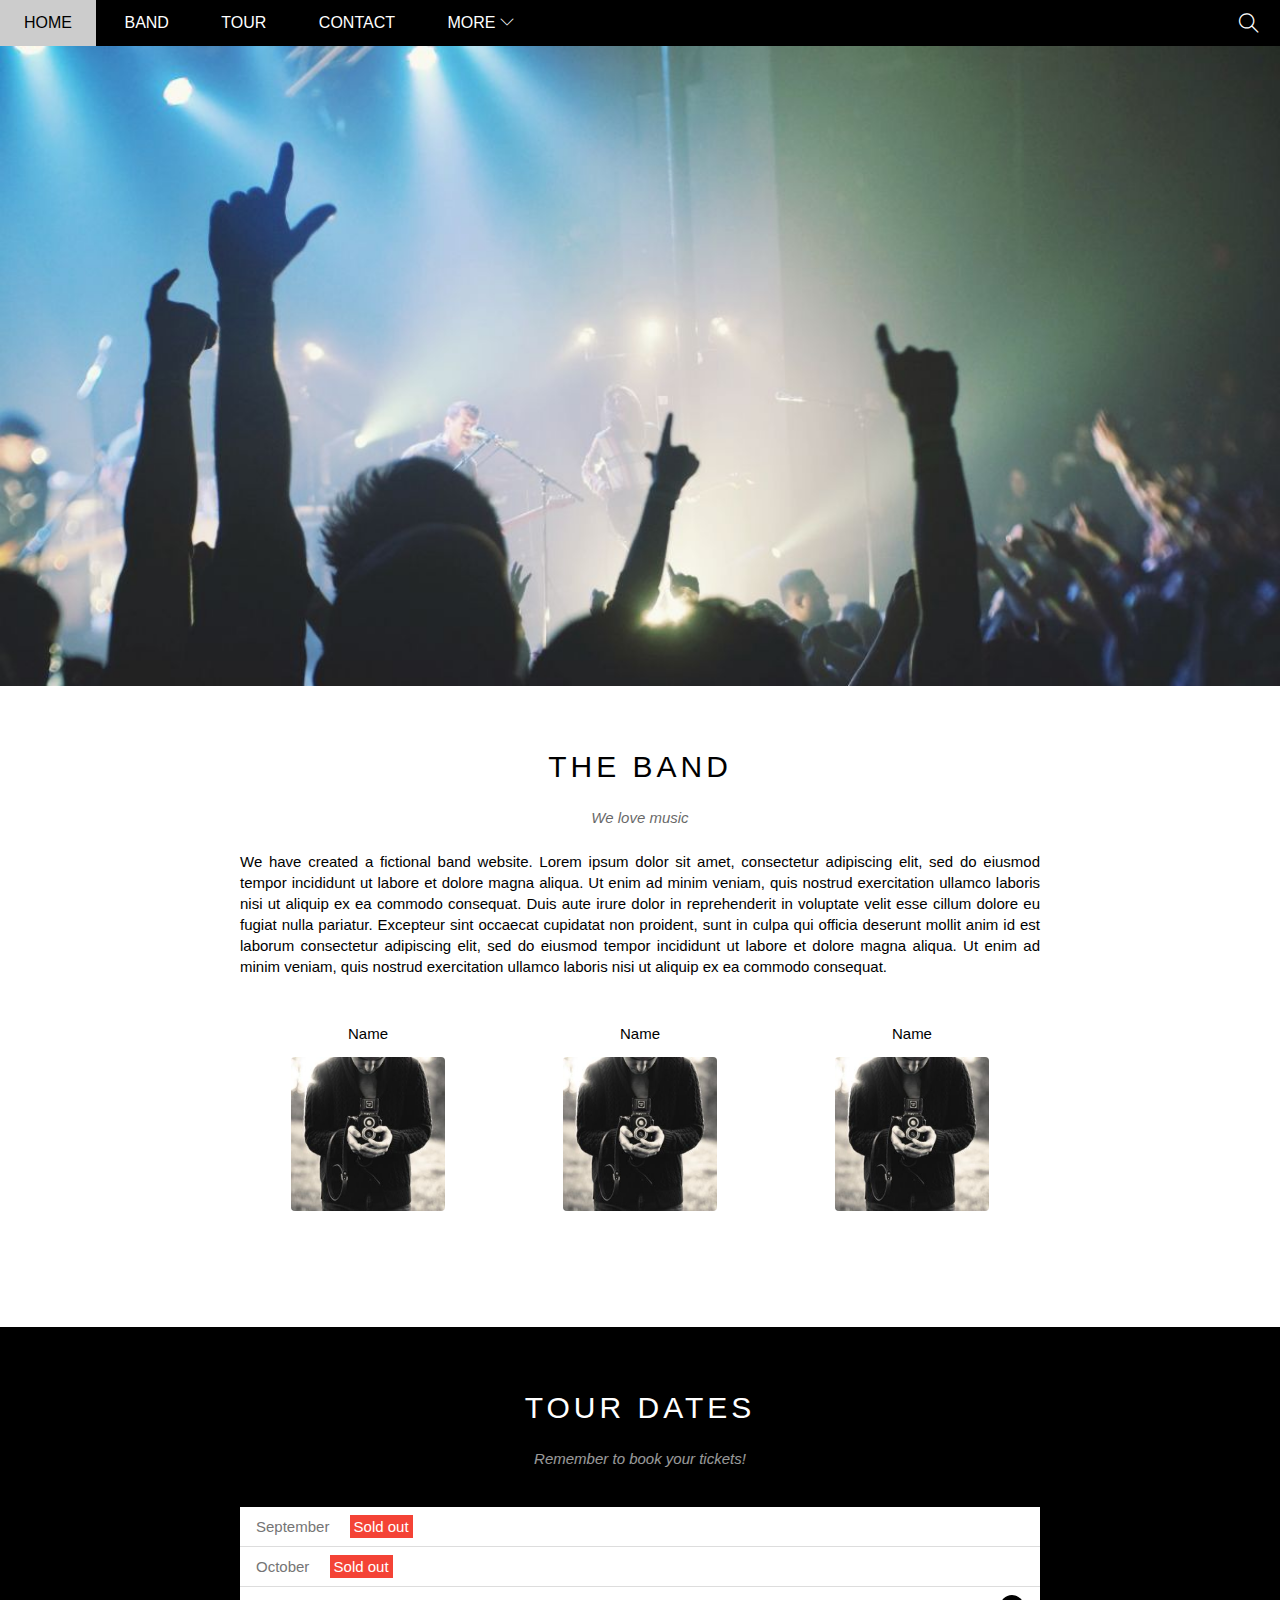
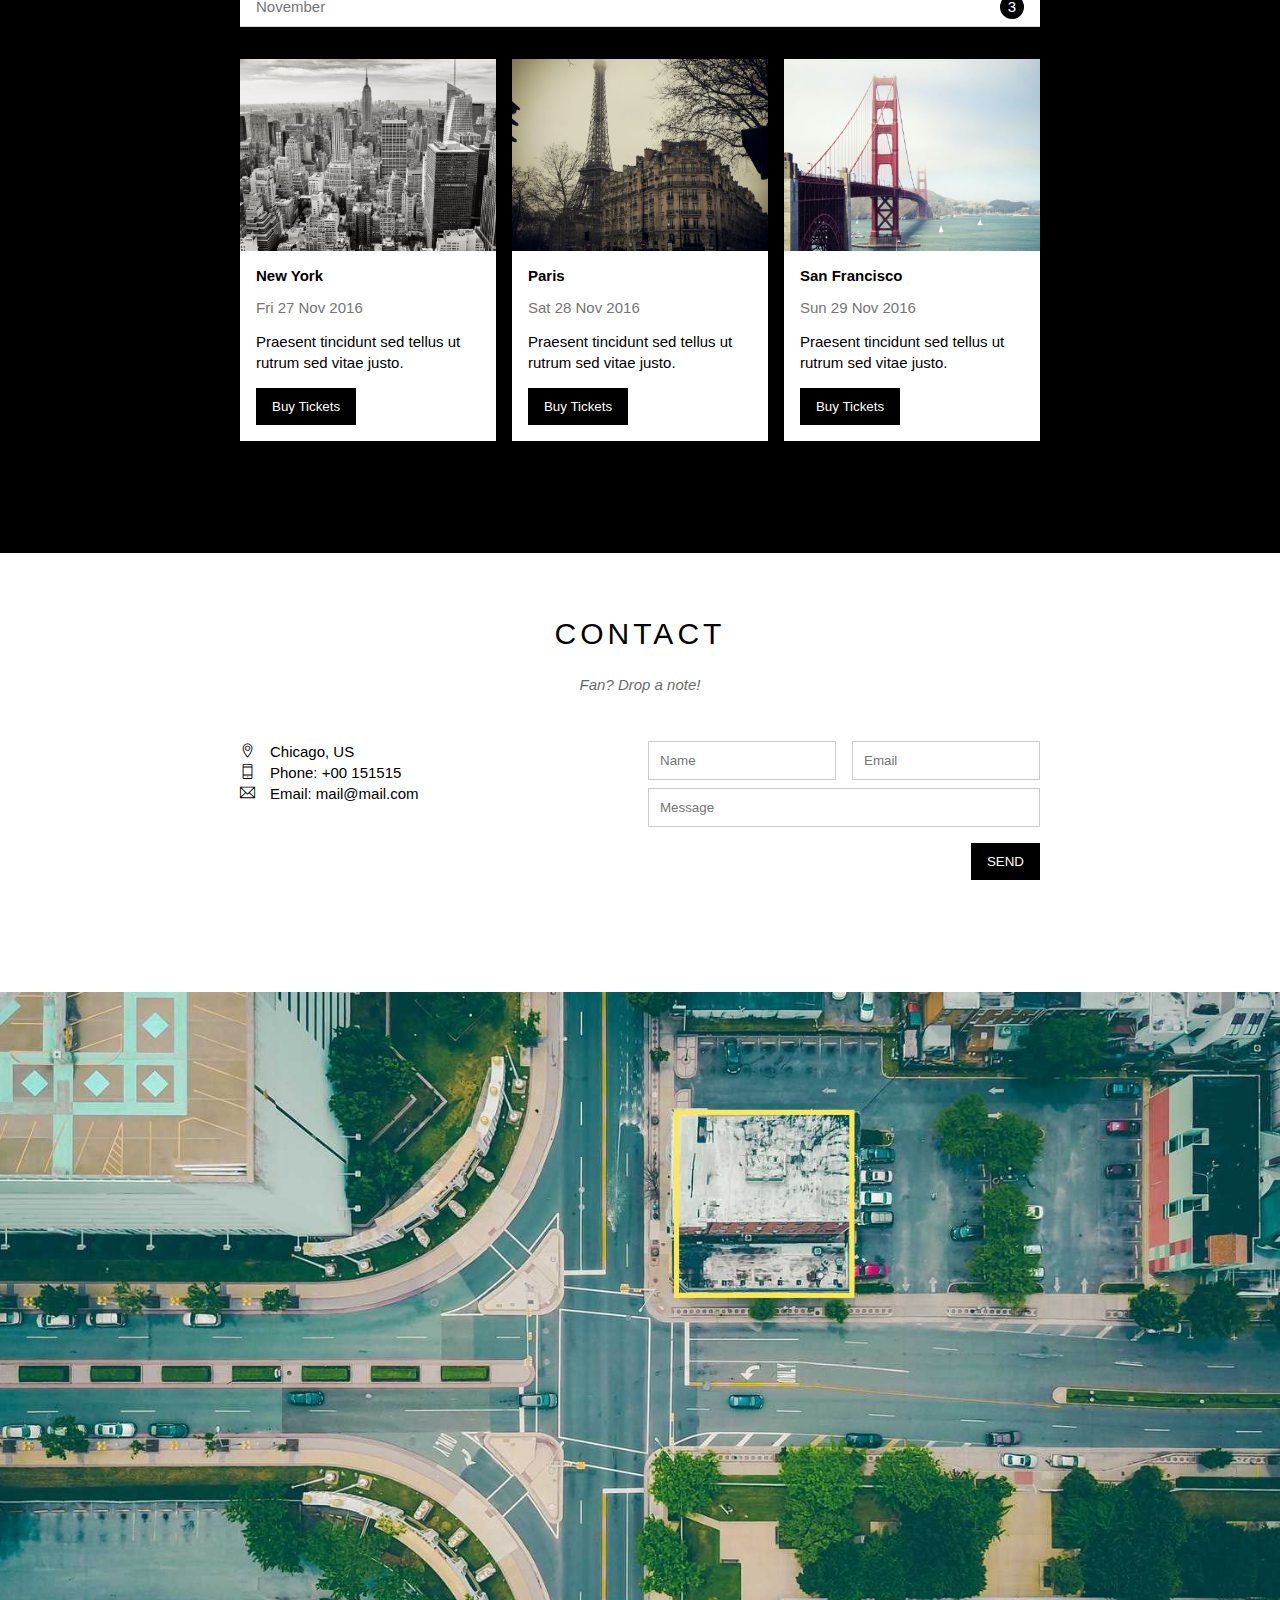
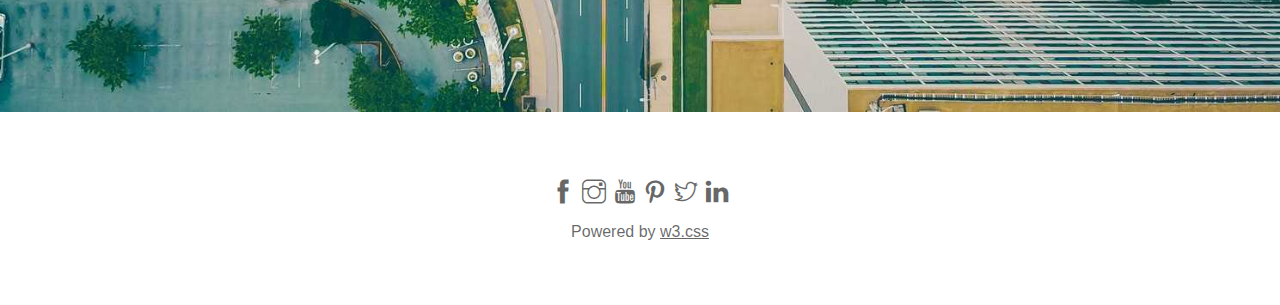
==== commit 68d6a61a: "fix" ====
--- a/index.html
+++ b/index.html
@@ -63,15 +63,15 @@
                     <div class="row members-list">
                         <div class="col col-third text-center">
                             <p class="member-name">Name</p>
-                            <img src="assets/img/team/bandmember.jpeg" alt="Name" class="member-img" />
+                            <img src="/assets/img/team/bandmember.jpeg" alt="Name" class="member-img" />
                         </div>
                         <div class="col col-third text-center">
                             <p class="member-name">Name</p>
-                            <img src="assets/img/team/bandmember.jpeg" alt="Name" class="member-img" />
+                            <img src="/assets/img/team/bandmember.jpeg" alt="Name" class="member-img" />
                         </div>
                         <div class="col col-third text-center">
                             <p class="member-name">Name</p>
-                            <img src="assets/img/team/bandmember.jpeg" alt="Name" class="member-img" />
+                            <img src="/assets/img/team/bandmember.jpeg" alt="Name" class="member-img" />
                         </div>
                     </div>
                 </div>
@@ -93,7 +93,7 @@
                         <!-- Places -->
                         <div class="row places-list">
                             <div class="col col-third places-item">
-                                <img src="assets/img/place/newyork.jpeg" alt="New York" class="place-img" />
+                                <img src="/assets/img/place/newyork.jpeg" alt="New York" class="place-img" />
                                 <div class="place-body">
                                     <h3 class="place-heading">New York</h3>
                                     <p class="place-time">Fri 27 Nov 2016</p>
@@ -113,7 +113,7 @@
                             </div>
 
                             <div class="col col-third places-item">
-                                <img src="assets/img/place/sanfran.jpeg" alt="New York" class="place-img" />
+                                <img src="/assets/img/place/sanfran.jpeg" alt="New York" class="place-img" />
                                 <div class="place-body">
                                     <h3 class="place-heading">San Francisco</h3>
                                     <p class="place-time">Sun 29 Nov 2016</p>
@@ -161,7 +161,7 @@
 
                 <!-- Map -->
                 <div class="map-section">
-                    <img src="assets/img/map.jpeg" alt="" />
+                    <img src="/assets/img/map.jpeg" alt="" />
                 </div>
                 <!-- Map -->
             </div>
--- a/assets/css/style.css
+++ b/assets/css/style.css
@@ -171,7 +171,7 @@
 #slider {
     margin-top: 46px;
     padding-top: 50%;
-    background: url("assets/img/sliders/slider_new_york.jpg") top center / cover no-repeat;
+    background: url("/assets/img/sliders/slider_new_york.jpg") top center / cover no-repeat;
 }
 
 #slider .text-content {
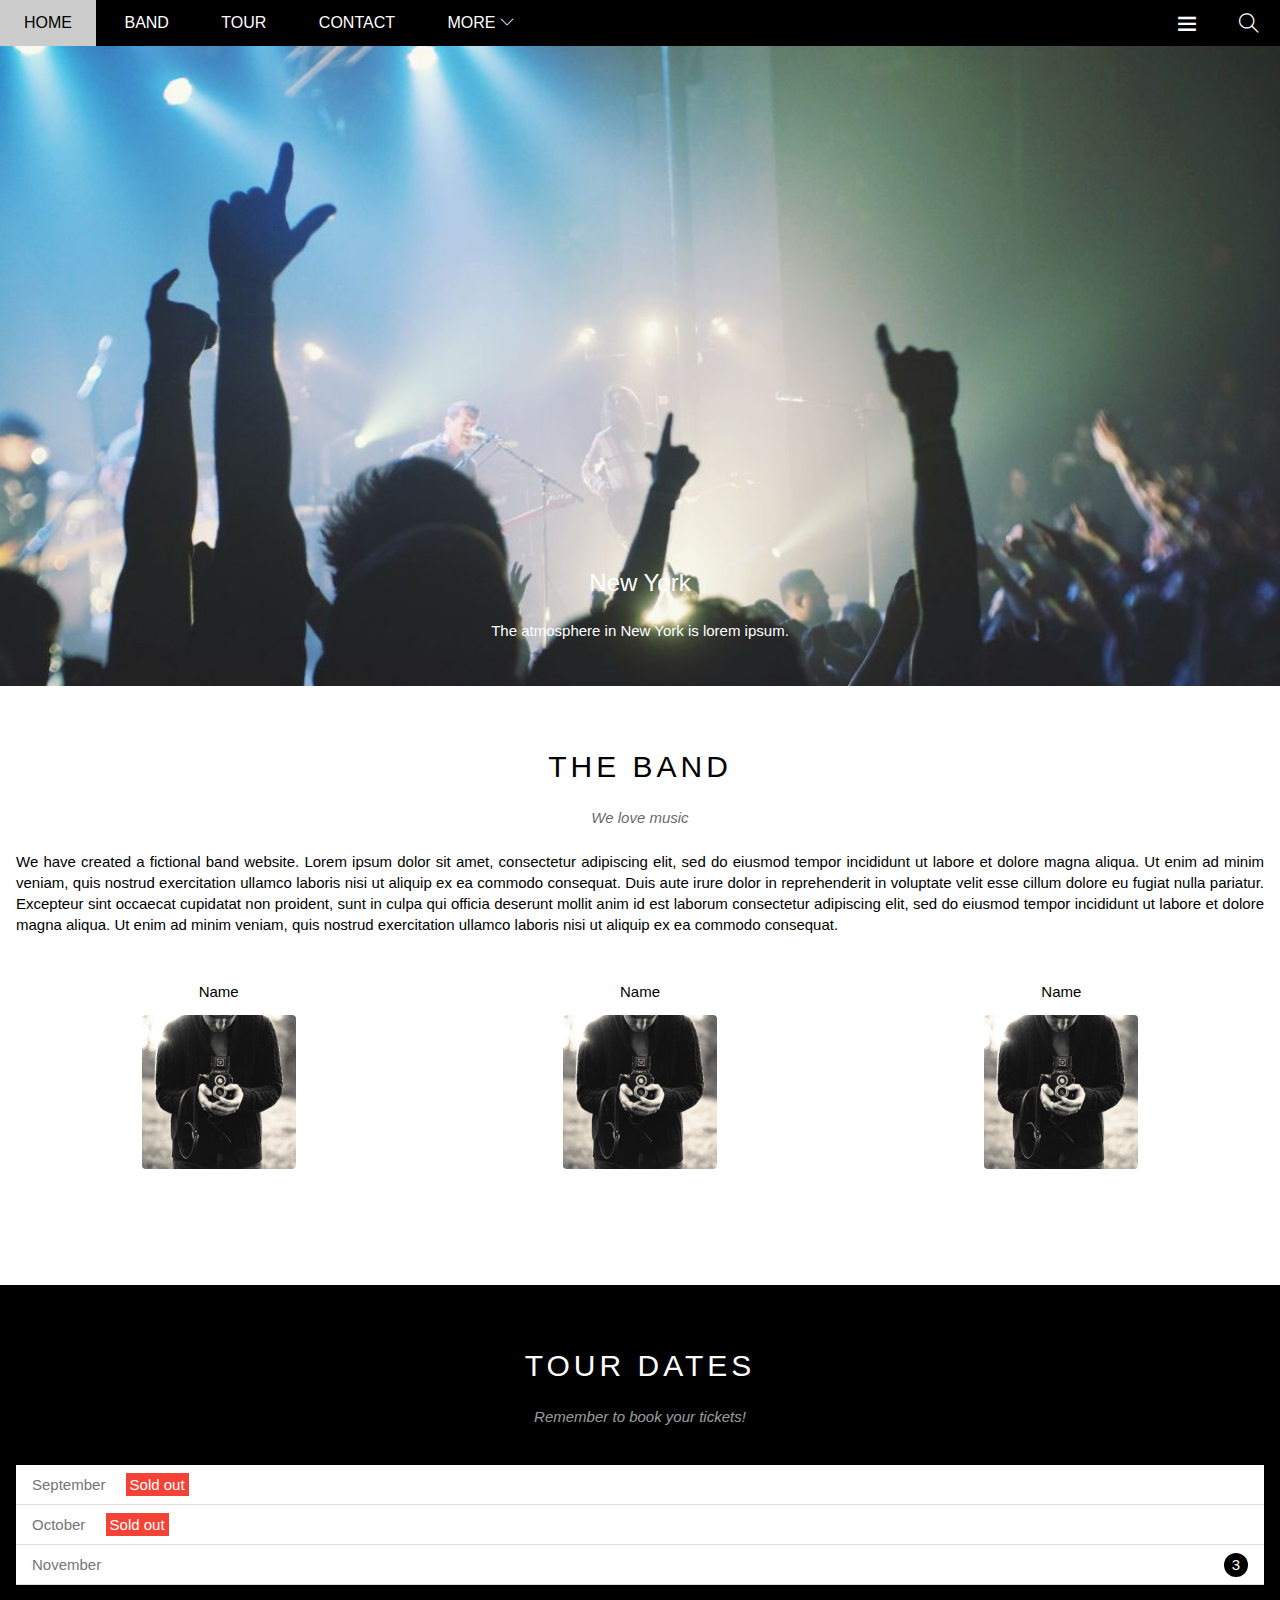
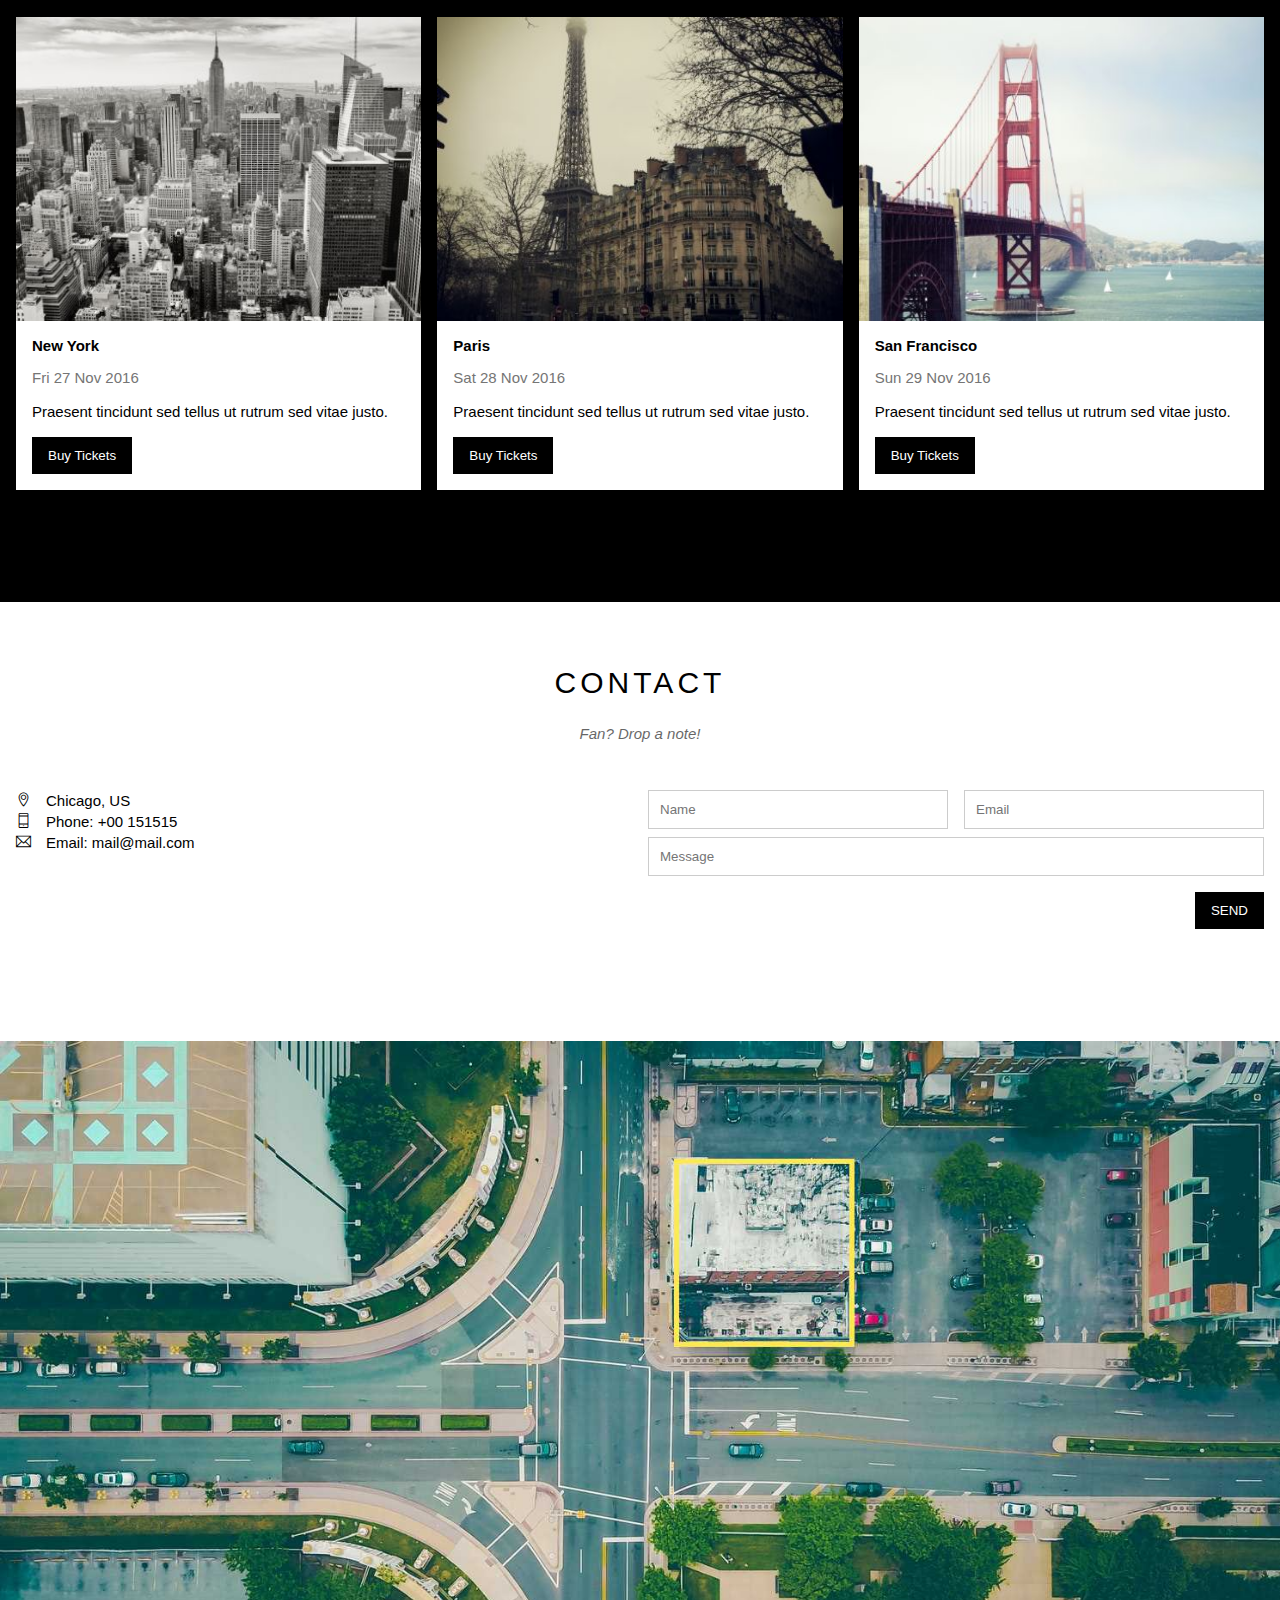
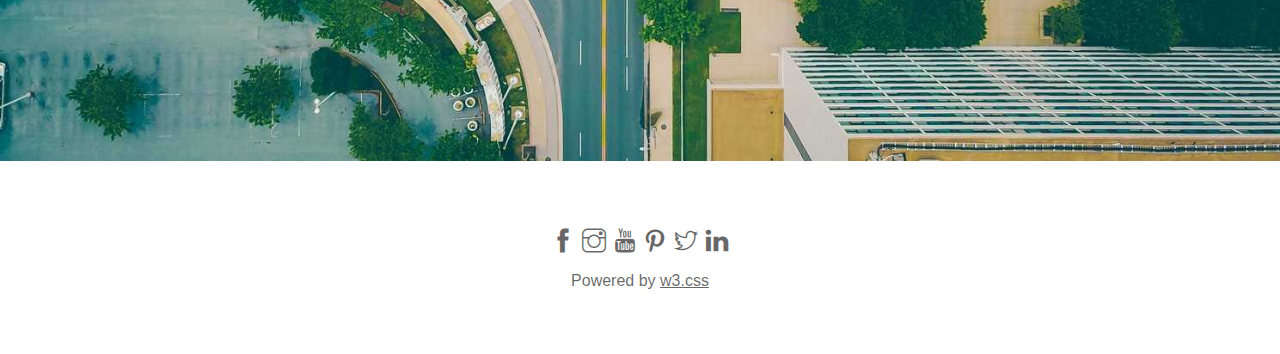
==== commit 3a85e694: "responsive ver 1" ====
--- a/index.html
+++ b/index.html
@@ -5,6 +5,7 @@
         <meta http-equiv="X-UA-Compatible" content="IE=edge" />
         <meta name="viewport" content="width=device-width, initial-scale=1.0" />
         <link rel="stylesheet" href="assets/css/style.css" />
+        <link rel="stylesheet" href="assets/css/responsive.css" />
         <link rel="stylesheet" href="assets/fonts/themify-icons/themify-icons.css" />
         <title>The Band</title>
     </head>
@@ -19,7 +20,7 @@
                     <li><a href="#tour">Tour</a></li>
                     <li><a href="#contact">Contact</a></li>
                     <li>
-                        <a href="">
+                        <a href="#">
                             More
                             <i class="nav-arrow-down ti-angle-down"></i>
                         </a>
@@ -32,6 +33,10 @@
                 </ul>
                 <div class="search-btn">
                     <i class="search-icon ti-search"></i>
+                </div>
+
+                <div id="mobile-menu" class="mobile-menu-btn">
+                    <i class="menu-icon ti-menu"></i>
                 </div>
             </div>
             <!-- Header -->
@@ -63,15 +68,15 @@
                     <div class="row members-list">
                         <div class="col col-third text-center">
                             <p class="member-name">Name</p>
-                            <img src="/assets/img/team/bandmember.jpeg" alt="Name" class="member-img" />
+                            <img src="./assets/img/team/bandmember.jpeg" alt="Name" class="member-img" />
                         </div>
                         <div class="col col-third text-center">
                             <p class="member-name">Name</p>
-                            <img src="/assets/img/team/bandmember.jpeg" alt="Name" class="member-img" />
+                            <img src="./assets/img/team/bandmember.jpeg" alt="Name" class="member-img" />
                         </div>
                         <div class="col col-third text-center">
                             <p class="member-name">Name</p>
-                            <img src="/assets/img/team/bandmember.jpeg" alt="Name" class="member-img" />
+                            <img src="./assets/img/team/bandmember.jpeg" alt="Name" class="member-img" />
                         </div>
                     </div>
                 </div>
@@ -93,7 +98,7 @@
                         <!-- Places -->
                         <div class="row places-list">
                             <div class="col col-third places-item">
-                                <img src="/assets/img/place/newyork.jpeg" alt="New York" class="place-img" />
+                                <img src="./assets/img/place/newyork.jpeg" alt="New York" class="place-img" />
                                 <div class="place-body">
                                     <h3 class="place-heading">New York</h3>
                                     <p class="place-time">Fri 27 Nov 2016</p>
@@ -103,7 +108,7 @@
                             </div>
 
                             <div class="col col-third places-item">
-                                <img src="/assets/img/place/paris.jpeg" alt="New York" class="place-img" />
+                                <img src="./assets/img/place/paris.jpeg" alt="New York" class="place-img" />
                                 <div class="place-body">
                                     <h3 class="place-heading">Paris</h3>
                                     <p class="place-time">Sat 28 Nov 2016</p>
@@ -113,7 +118,7 @@
                             </div>
 
                             <div class="col col-third places-item">
-                                <img src="/assets/img/place/sanfran.jpeg" alt="New York" class="place-img" />
+                                <img src="./assets/img/place/sanfran.jpeg" alt="New York" class="place-img" />
                                 <div class="place-body">
                                     <h3 class="place-heading">San Francisco</h3>
                                     <p class="place-time">Sun 29 Nov 2016</p>
@@ -161,7 +166,7 @@
 
                 <!-- Map -->
                 <div class="map-section">
-                    <img src="/assets/img/map.jpeg" alt="" />
+                    <img src="./assets/img/map.jpeg" alt="" />
                 </div>
                 <!-- Map -->
             </div>
@@ -239,5 +244,30 @@
                 event.stopPropagation();
             });
         </script>
+
+        <script>
+            var header = document.getElementById("header");
+            var mobileMenu = document.getElementById("mobile-menu");
+            var headerHeight = header.clientHeight;
+
+            // Đóng/mở Menu
+            mobileMenu.onclick = function () {
+                var isClosed = header.clientHeight === headerHeight;
+                if (isClosed) {
+                    header.style.height = "auto";
+                } else {
+                    header.style.height = null;
+                }
+            };
+
+            // Tự động đóng menu
+            var menuItems = document.querySelectorAll('#nav li a[href*="#"]');
+            for (var i = 0; i < menuItems.length; i++) {
+                var menuItem = menuItems[i];
+                menuItem.onclick = function () {
+                    header.style.height = null;
+                };
+            }
+        </script>
     </body>
 </html>
--- a/assets/css/style.css
+++ b/assets/css/style.css
@@ -92,6 +92,7 @@
     left: 0;
     right: 0;
     z-index: 1;
+    overflow: hidden;
 }
 
 #nav {
@@ -152,23 +153,34 @@
     font-size: 14px;
 }
 
+#header .mobile-menu-btn,
 #header .search-btn {
     float: right;
+    padding: 0 21px;
+}
+
+#header .mobile-menu-btn:hover {
+    background-color: #ccc;
+}
+
+#header .mobile-menu-btn:hover .menu-icon {
+    color: #000;
 }
 
 #header .search-btn:hover {
+    cursor: pointer;
     background-color: #f44336;
 }
 
+#header .menu-icon,
 #header .search-icon {
     color: #fff;
     font-size: 20px;
     line-height: 46px;
-    padding: 0 21px;
-    cursor: pointer;
 }
 
 #slider {
+    position: relative;
     margin-top: 46px;
     padding-top: 50%;
     background: url("/assets/img/sliders/slider_new_york.jpg") top center / cover no-repeat;
@@ -201,8 +213,10 @@
 }
 
 #content .content-section {
-    width: 800px;
+    width: 100%;
     padding: 64px 0 112px;
+    padding-left: 16px;
+    padding-right: 16px;
     margin-left: auto;
     margin-right: auto;
 }
--- a/assets/css/responsive.css
+++ b/assets/css/responsive.css
@@ -0,0 +1,18 @@
+/* PC */
+@media (min-width: 1024px) {
+}
+
+/* Tablet */
+@media (min-width: 740px) and (max-width: 1024px) {
+}
+
+/* Mobile */
+@media (max-width: 740px) {
+    #nav > li {
+        display: block;
+    }
+
+    #header .search-btn {
+        display: none;
+    }
+}
